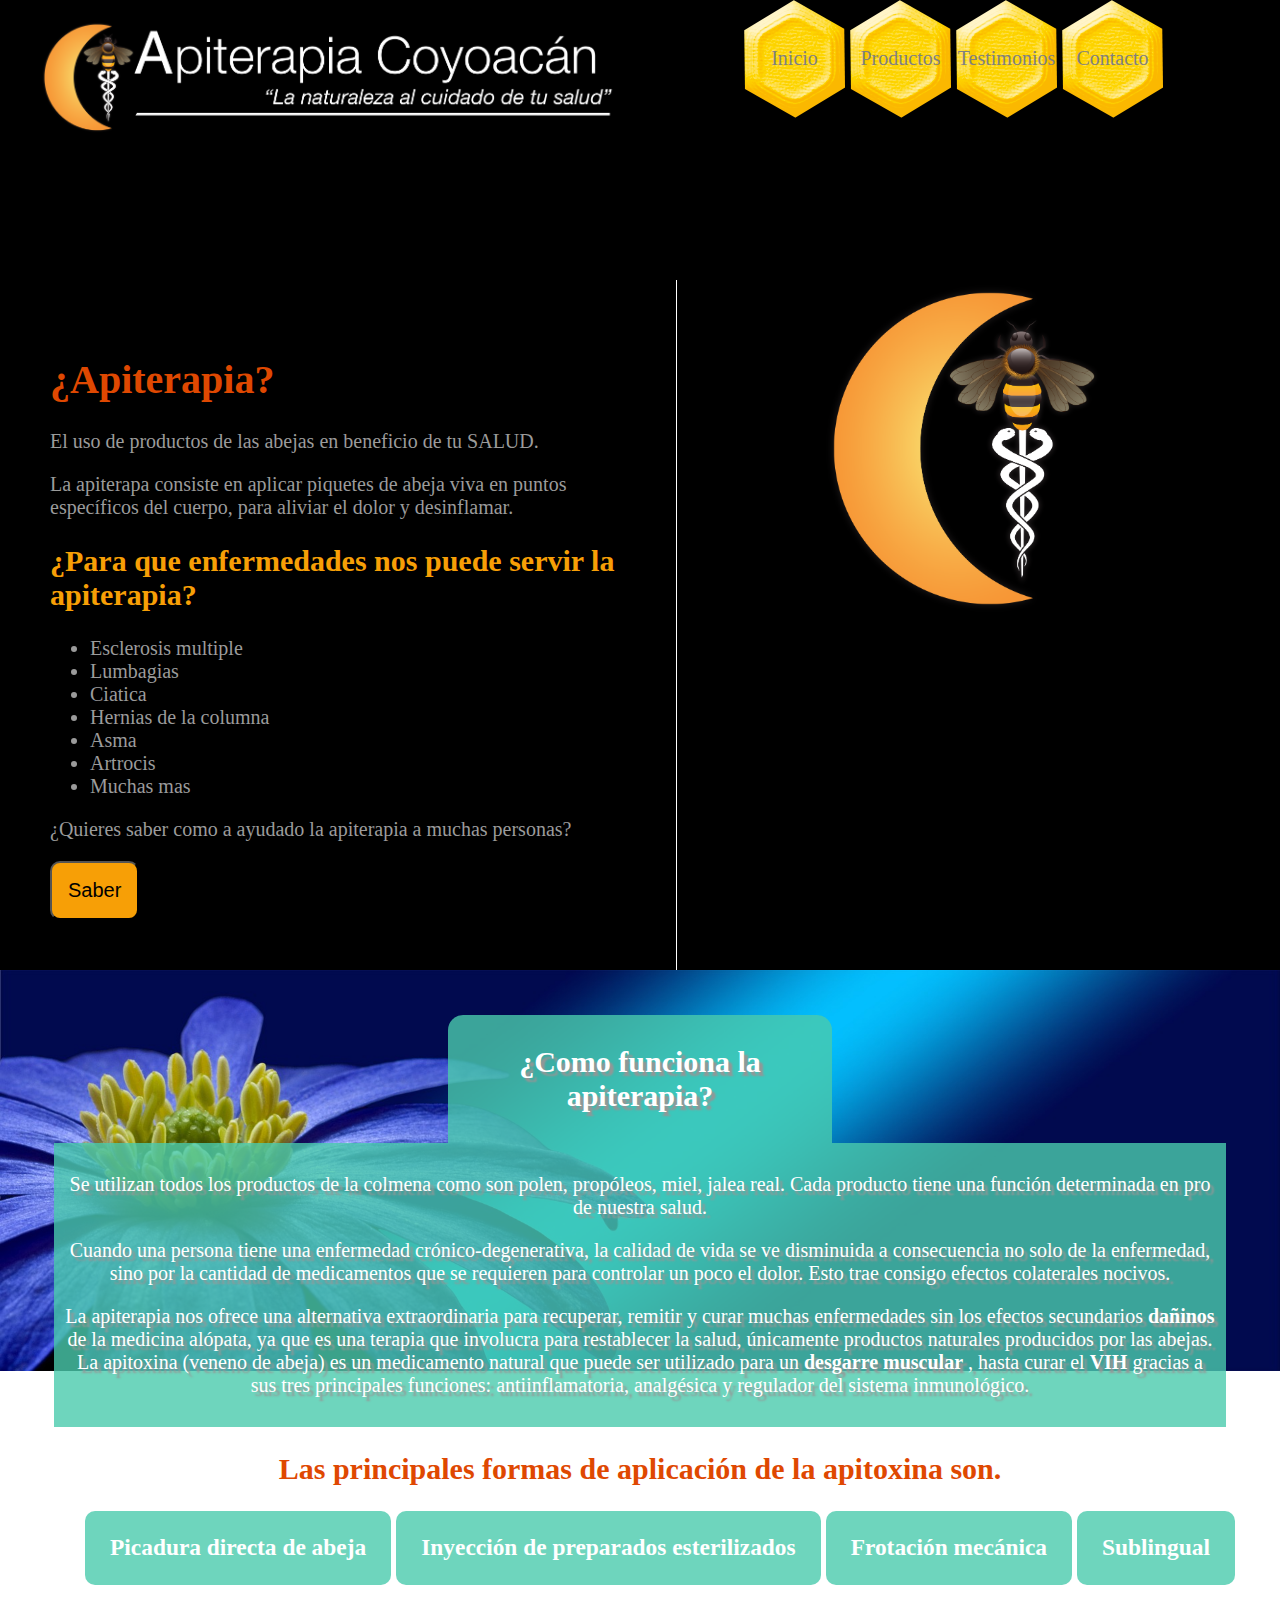
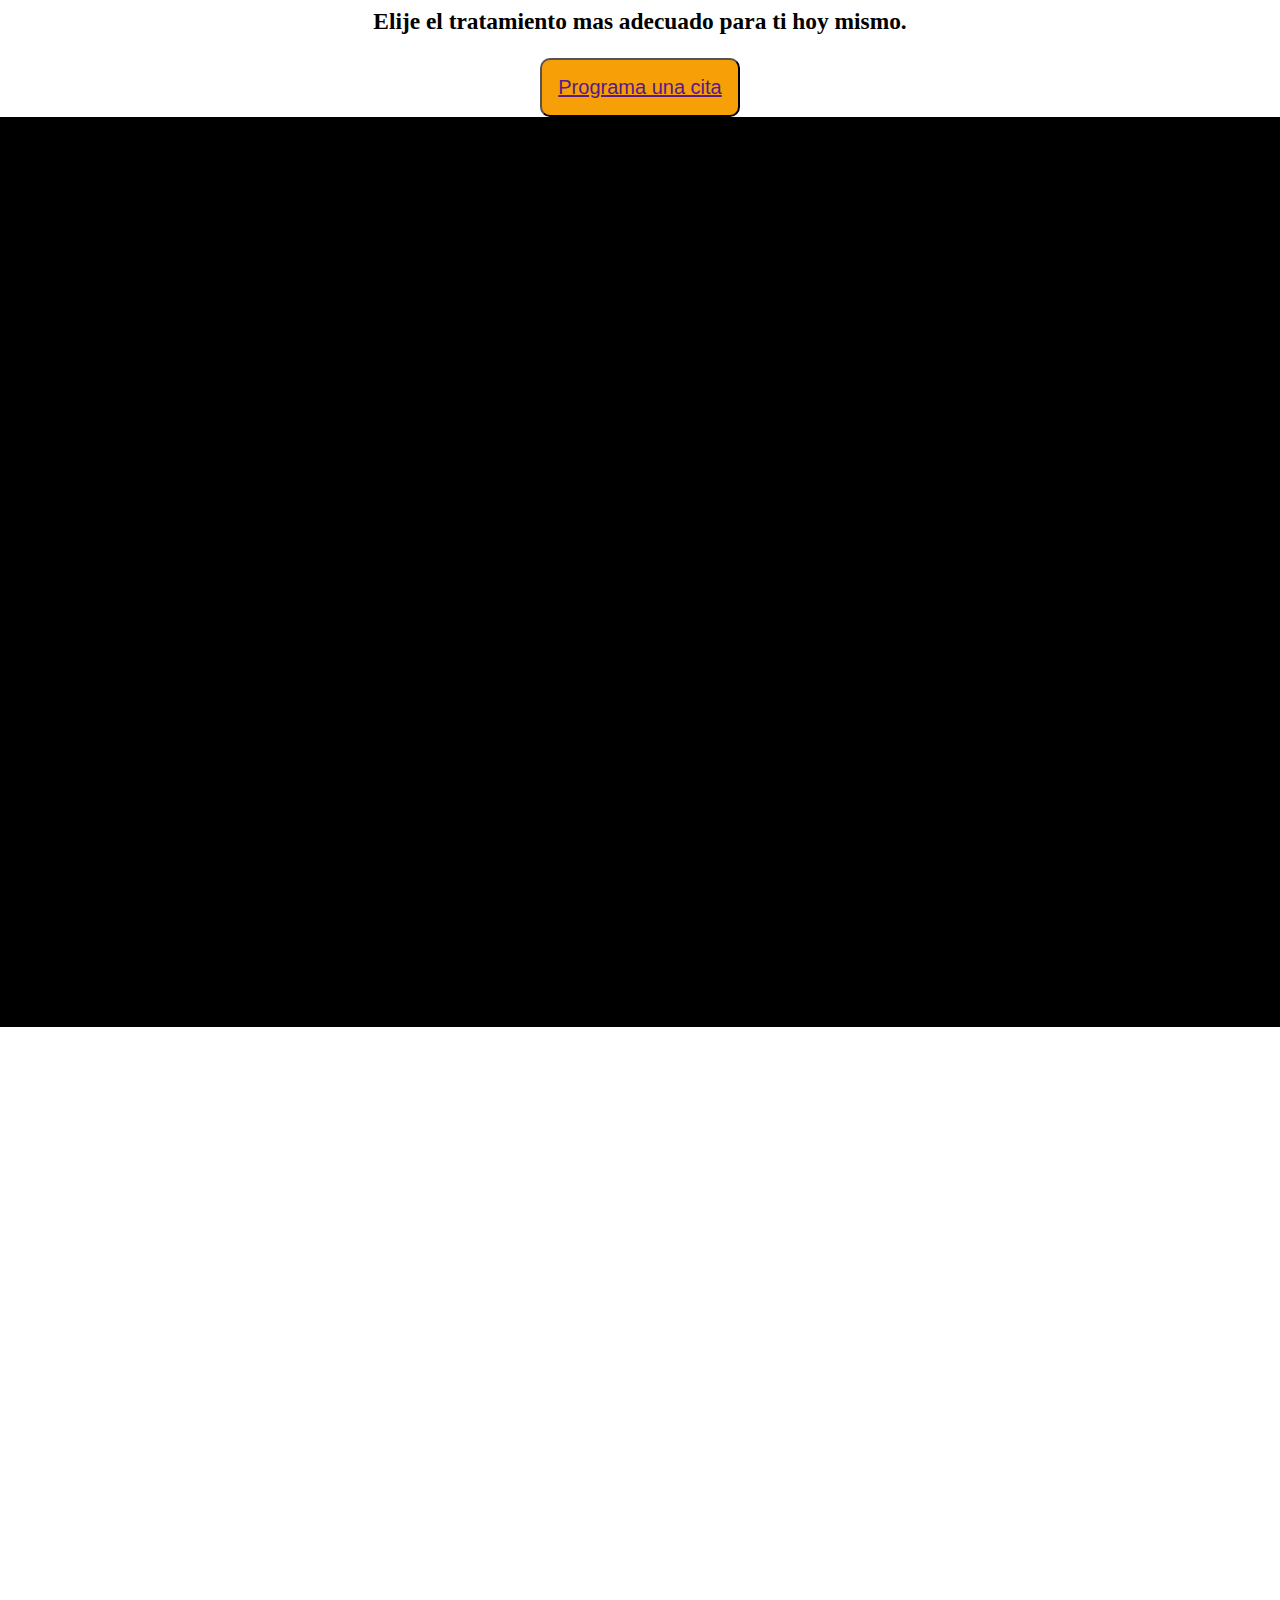
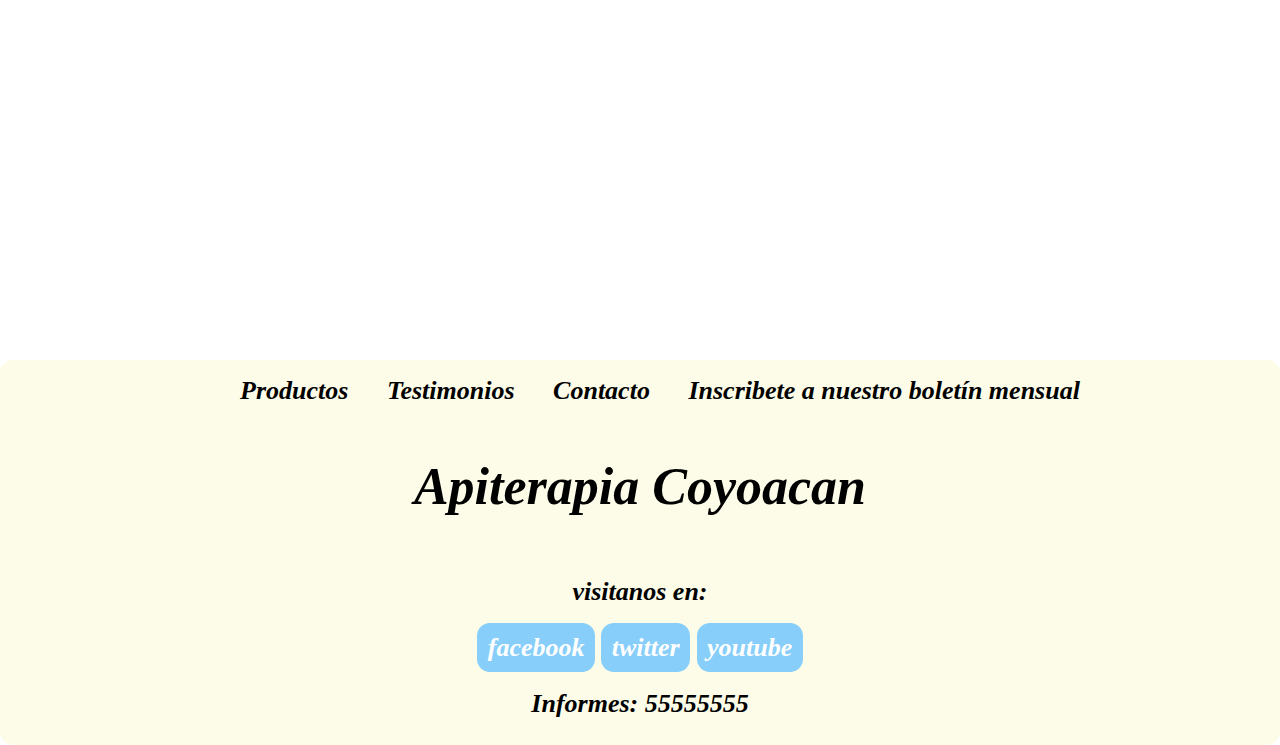
==== index.html @ a70ae8e0 "Versión 3" ====
<!DOCTYPE html>
<html lang="es">
<head>
  <meta charset="UTF-8">
  <title>Apiterapia coyoacan</title>
  <link rel="stylesheet" href="css/normalize.css">
  <link rel="stylesheet" href="css/estilos.css">
  <link rel="stylesheet" href="css/animate.css">
</head>
<body>
  <section class="img1" data-stellar-background-ratio="0.5">
      <header>
        <figure id="logo">
          <img src="img/apiterapiaLogo.png">
          <h1>apiterapia coyoacan</h1>
        </figure>
        <nav id="navegacion">
          <ul>
            <li><a href="index.html">Inicio</a></li>
            <li> <a href="productos.html">Productos</a></li>
            <li><a href="testimonios.html">Testimonios</a></li>
            <li><a href="contacto.html">Contacto</a></li>
          </ul>
        </nav>
      </header>
      <section id="descripcion">
        <h1>¿Apiterapia?</h1>
        <p>El uso de productos de las abejas en beneficio de tu SALUD.</p>
        <aside>
          <p>La apiterapa consiste en aplicar piquetes de abeja viva en puntos
          específicos del cuerpo, para aliviar el dolor y desinflamar.</p>
        </aside>
        <h2>¿Para que enfermedades nos puede servir la apiterapia?</h2>
        <ul>
          <li>Esclerosis multiple</li>
          <li>Lumbagias</li>
          <li>Ciatica</li>
          <li>Hernias de la columna</li>
          <li>Asma</li>
          <li>Artrocis</li>
          <li>Muchas mas</li>
        </ul>
        <p>¿Quieres saber como a ayudado la apiterapia a muchas personas?</p>
        <button class=" animated pulse">Saber</button>
      </section>
      <div id="imgDescrip" data-stellar-ratio="2">
        <img src="img/apiterapia.png" alt="">
      </div>
  </section>
  <section id="contLargo">
    <section class="contFlor">
      <h2>¿Como funciona la apiterapia?</h2>
      <article id="contImg">
        <p>
          Se utilizan todos los productos de la colmena como son
          polen, propóleos, miel, jalea real. Cada producto tiene
          una función determinada en pro de nuestra salud.
        </p>
        <p>
          Cuando una persona tiene una enfermedad crónico-degenerativa,
          la calidad de vida se ve disminuida a consecuencia no solo de
          la enfermedad, sino por la cantidad de medicamentos que se
          requieren para controlar un poco el dolor. Esto trae consigo
          efectos colaterales nocivos.
        </p>
        <p>
          La apiterapia nos ofrece una alternativa extraordinaria para recuperar,
          remitir y curar muchas enfermedades sin los efectos secundarios <strong>dañinos</strong>
          de la medicina alópata, ya que es una terapia que involucra para restablecer la salud,
          únicamente productos naturales producidos por las abejas. La apitoxina
          (veneno de abeja) es un medicamento natural que puede ser utilizado para un <strong>desgarre muscular</strong>
          , hasta curar el <strong>VIH</strong> gracias a sus tres principales funciones: antiinflamatoria,
          analgésica y regulador del sistema inmunológico.
        </p>
      </article>
    </section>
    <article>
      <hgroup id="tratamiento">
        <h2>Las principales formas de aplicación de la apitoxina son.</h2>
        <ul>
          <li><h3>Picadura directa de abeja</h3></li>
          <li><h3>Inyección de preparados esterilizados</h3></li>
          <li><h3>Frotación mecánica</h3></li>
          <li><h3>Sublingual</h3></li>
        </ul>
        <h3>Elije el tratamiento mas adecuado para ti hoy mismo.</h3>
      </hgroup>
      <button><a href="">Programa una cita</a></button>
    </article>

  </section>
  <div class="apitox" >
    <figure class="img2" >
      <div class="florB" data-stellar-background-ratio="0.7"></div>
      <div class="abejas1" data-stellar-ratio="1.5"></div>
      <div class="abejas2" data-stellar-ratio="3"></div>
    </figure>
    <section class="cont3" data-stellar-ratio="1">
      <h2><font color="#8b375d" size="7">¿Como me puede curar</font><br> un piquete de abeja?</h2>
      <p>Ayuda a normalizar el funsionamiento de tu sistema inmunologico.</p>
      <p><font color="#8b375d">¿QUE ES LA APITOXINA?</font> Es un poderoso analgésico, 500 veces
        mas potente que cualquier analgesico que se encuentre en el mercado alopata, es un
        antiinflamatorio natural y un regulador del sistema inmunólogico sin efectos secundarios nocivos.</p>
        <h3>Programa una cita hoy mismo e inicia tu recuperación.</h3>
        <button class=" animated pulse"><a href="productos.html">Programa una cita</a></button>
    </section>
  </div>
  <div id="">
    <figure class="img2" >
      <div class="miel" data-stellar-background-ratio="0.7"></div>
      <div class="abejas1" data-stellar-ratio="1.5"></div>
      <div class="abejas2" data-stellar-ratio="3"></div>
    </figure>
    <div class="cont2" data-stellar-ratio="1">
      <h2><font color="#df4801">¿De que consta el tratamiento de la apiterapia?</font></h2>
      <p>Es bien sabido que existen personas a quienes las abejas
      le producen cierto temor, sin embargo desearían obtener
      los beneficios que a el cuerpo humano trae el veneno de la abeja.</p>
        <button class=" animated pulse"><a href="productos.html">Productos</a></button>
      </div>

  </div>
  <div class="promociones" data-stellar-background-ratio="0.5">
    Area de promociones
  </div>
  <footer id="pie" data-stellar-background-ratio="0.5">
    <section id="fondo">
      <nav id="navP">
        <ul>
          <li><a href="productos.html">Productos</a></li>
          <li><a href="testimonios.html">Testimonios</a></li>
          <li><a href="contacto.html">Contacto</a></li>
          <li><a href="#">Inscribete a nuestro boletín mensual</a></li>
        </ul>
      </nav>
      <h1>Apiterapia Coyoacan</h1>
      <div id="contacto">
        <p>visitanos en:</p>
        <a href="#">facebook</a>

        <a href="#">twitter</a>

        <a href="#">youtube</a>
        <p>Informes: 55555555</p>
      </div>
    </section>
  </footer>
  <script src="https://ajax.googleapis.com/ajax/libs/jquery/1.11.3/jquery.min.js"></script>
  <script src="js/stellar.js"></script>
  <script>
    $.stellar();
  </script>
</body>
</html>
---- css/estilos.css ----
body {
  font-size: 20px;
  margin: 0;
  padding: 0;
}
button {
  background: #f79f06;
  border-radius: 0.5em;
  font-size: 1em;
  padding: 16px;
  -vendor-animation-delay: 2s;
  -webkit-animation-iteration-count: infinite;
}
button:hover {
  background: #df4801;
  color: #fff;
}
button:hover a {
  color: #8b375d;
  text-decoration: none;
}
form {
  background-image: url("/img/abejaEnFlor.jpg");
  background-position: center;
  background-repeat: no-repeat;
  background-sieze: 100vw 100vh;
  background-attachment: fixed;
  text-align: center;
  margin: 0;
  height: 794px;
}
#cont1 {
  background: #000;
  margin: auto;
  height: 190px;
  width: 100%;
}
#contacto {
  display: inline-block;
  width: 100%;
}
#contacto a {
  background: #87cefa;
  border-radius: 0.5em;
  color: #fff;
  padding: 0.4em;
  text-decoration: none;
  display: inline;
}
#contImg {
  background-color: rgba(74,203,172,0.8);
  color: #fff;
  margin: auto;
  padding: 0.5em;
  text-shadow: 4px 4px 2px #969696;
  width: 90%;
}
#contLargo {
  text-align: center;
  margin: auto;
  width: 100%;
}
#fondo {
  background: rgba(250,250,210,0.5);
  border-radius: 0.5em;
  width: 100%;
}
#fondo2 {
  width: 100%;
}
#formulario {
  background: rgba(74,203,172,0.8);
  border-radius: 0.5em;
  box-sizing: border-box;
  padding: 10px 20px;
  margin: auto;
  width: 450px;
}
#formulario input,
#formulario textarea {
  border: none;
  box-sizing: border-box;
  font-size: 17px;
  margin-bottom: 20px;
  padding: 7px;
  width: 100%;
}
#formulario textarea {
  max-height: 200px;
  min-height: 100px;
  max-width: 100%;
}
#descripcion {
  border-right: thin solid #fff;
  color: #9b9b9b;
  padding: 50px;
  display: inline-block;
  vertical-align: top;
  width: 45%;
}
#descripcion h1 {
  color: #df4801;
  font-size: 2em;
}
#descripcion h2 {
  color: #f79f06;
}
#imgDescrip {
  display: inline-block;
  vertical-align: top;
  position: absolute;
  text-align: center;
  width: 45%;
}
#imgDescrip img {
  width: 50%;
}
#logo {
  display: inline-block;
  vertical-align: top;
  width: 45%;
}
#logo img {
  width: 100%;
}
#navP ul {
  display: inline;
}
#navP ul li {
  display: inline-block;
  margin: 16px;
}
#navP ul li a {
  text-decoration: none;
  color: #000;
}
#navegacion {
  float: right;
  display: inline-block;
  vertical-align: top;
  width: 45%;
  position: relative;
}
#navegacion ul {
  display: inline;
}
#navegacion ul li {
  background-image: url("/img/boton.png");
  background-repeat: no-repeat;
  text-align: center;
  display: inline-block;
  height: 118px;
  padding: 47px 0 0 0;
  text-decoration: none;
  width: 101px;
}
#navegacion ul li :hover {
  color: #df4801;
  display: inline-block;
  width: 101px;
  text-shadow: 4px 4px 2px #969696;
}
#navegacion ul li a {
  text-decoration: none;
  color: #808080;
}
#pie {
  background-image: url("/img/mielDesint.jpg");
  background-repeat: no-repeat;
  font-style: oblique;
  font-variant: normal;
  font-weight: 700;
  font-size: 26px;
  margin: auto;
  text-align: center;
  width: 100%;
}
#tratamiento {
  width: 100%;
}
#tratamiento h2 {
  color: #df4801;
}
#tratamiento ul {
  text-decoration: none;
}
#tratamiento ul li {
  background-color: rgba(74,203,172,0.8);
  border-radius: 0.5em;
  color: #fff;
  padding: 0 25px;
  display: inline-block;
  vertical-align: top;
}
.abejas1 {
  background-image: url("/img/abejas1.png");
  background-repeat: no-repeat;
  background-size: 90%;
  padding: 8px 16px;
  position: absolute;
  width: 700px;
  height: 680px;
}
.abejas2 {
  background-image: url("/img/abejas2.png");
  background-repeat: no-repeat;
  background-size: 90%;
  padding: 8px 16px;
  position: absolute;
  width: 700px;
  height: 680px;
}
.apitox {
  background-color: #000;
  color: #fff;
}
.cont2 {
  border-left: thin solid #000;
  display: inline-block;
  margin: 10em 0 0 0;
  padding: 1em 1em;
  position: absolute;
  vertical-align: top;
  width: 45%;
}
.cont2 h2 {
  color: #008000;
}
.cont3 {
  border-left: thin solid #fff;
  color: #fff;
  display: inline-block;
  margin: 18em 0 0 0;
  padding: 1em 1em;
  position: absolute;
  vertical-align: top;
  width: 45%;
}
.contFlor {
  background-image: url("/img/bgFlor.jpg");
  background-repeat: no-repeat;
  background-size: 100%;
  width: 100%;
  padding: 45px 0 0 0;
}
.contFlor h2 {
  background: rgba(74,203,172,0.8);
  border-radius: 0.5em 0.5em 0 0;
  color: #fff;
  text-shadow: 4px 4px 2px #949696;
  margin: auto;
  padding: 30px 0;
  width: 30%;
}
.florM {
  background-image: url("/img/mujer.jpg");
  background-repeat: no-repeat;
  background-size: 90%;
  padding: 8px 16px;
  position: absolute;
  width: 100%;
  height: 100%;
}
.florB {
  background-image: url("/img/florD.jpg");
  background-repeat: no-repeat;
  background-size: 90%;
  padding: 8px 16px;
  position: absolute;
  width: 700px;
  height: 680px;
}
.img1 {
  background-color: #000;
  width: 100%;
}
.img2 {
  display: inline-block;
  position: relative;
  vertical-align: top;
  width: 45%;
  height: 870px;
}
.img2 img {
  width: 100%;
}
.img3 {
  position: relative;
  width: 100%;
}
.info {
  background: #000;
  color: #808080;
  margin: auto;
  width: 60%;
}
.miel {
  background-image: url("/img/miel.png");
  background-repeat: no-repeat;
  background-size: 90%;
  padding: 8px 16px;
  position: absolute;
  width: 100%;
  height: 100%;
}
.promociones {
  color: #fff;
}
.terapia {
  background: #000;
  color: #808080;
  width: 100%;
}
.terapia img {
  padding: 0 0 10px 0;
  width: 100%;
}
.terapia h1 {
  color: #f79f06;
}
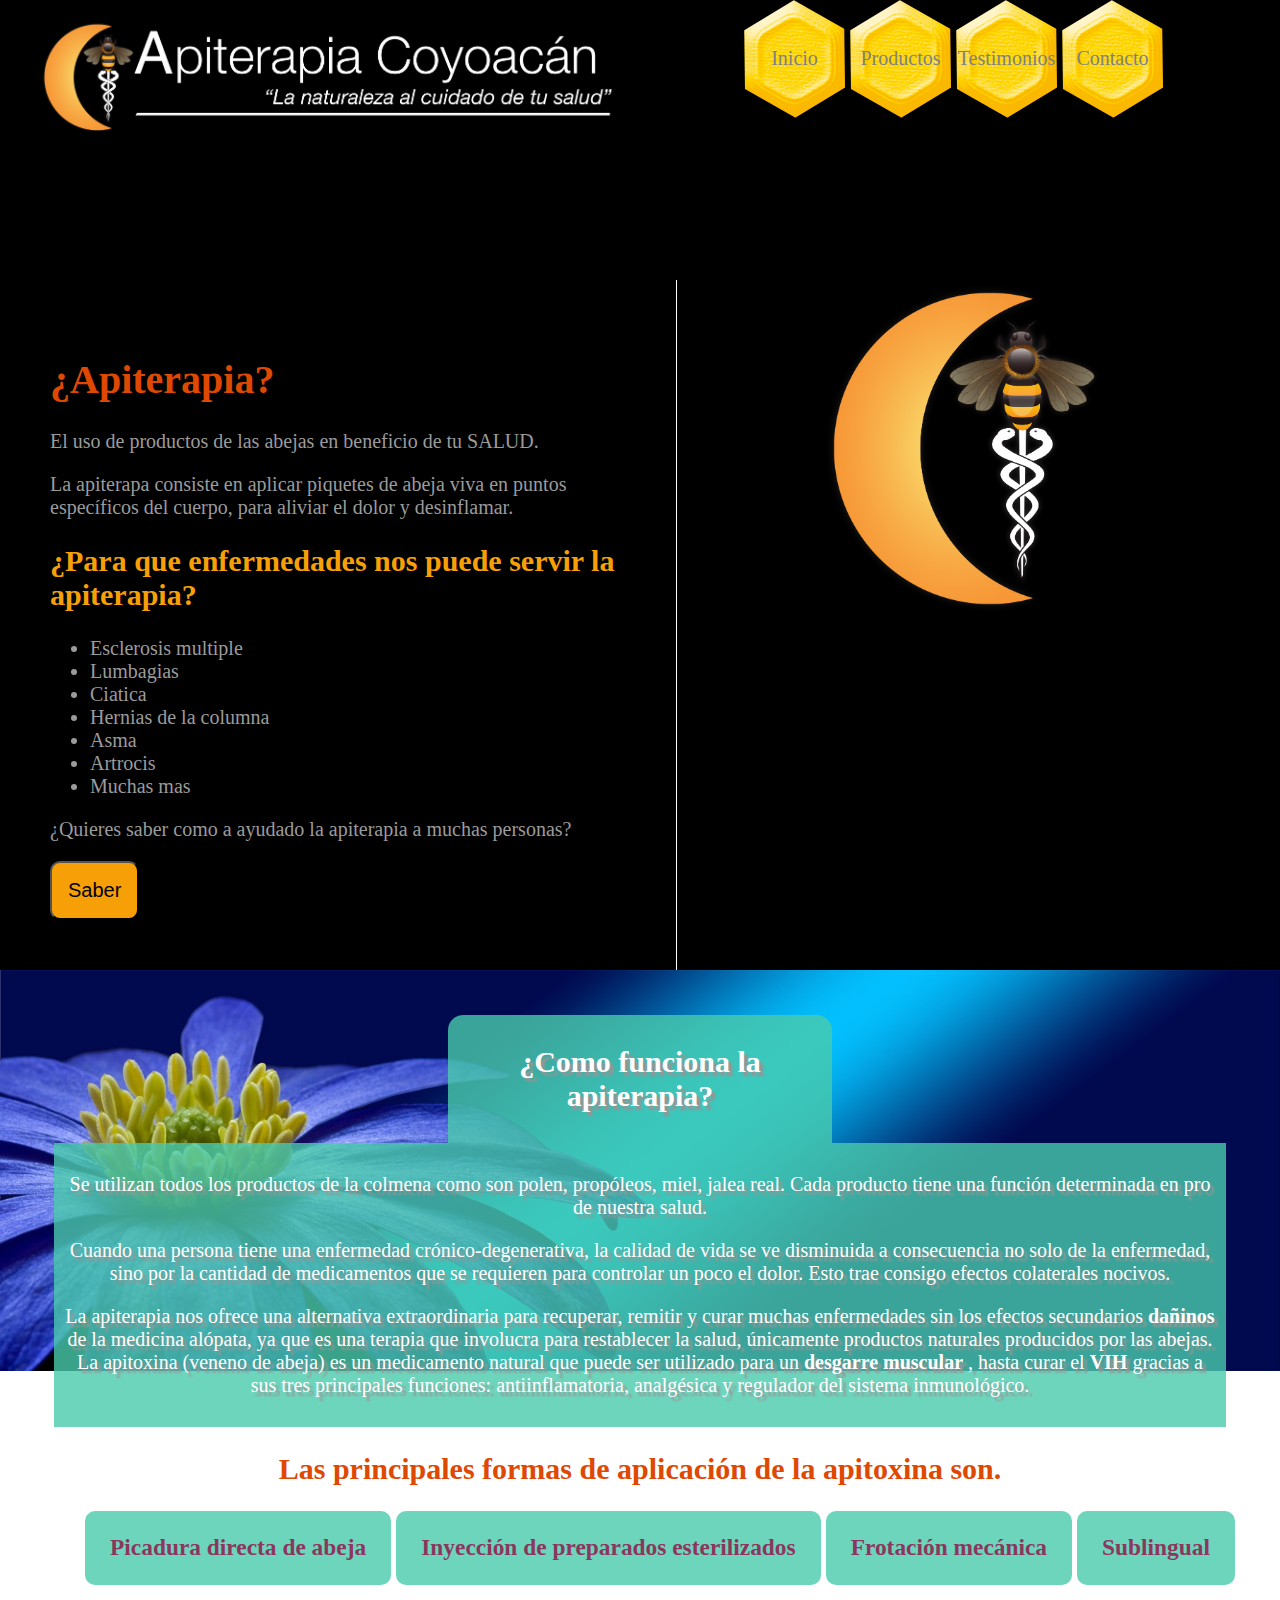
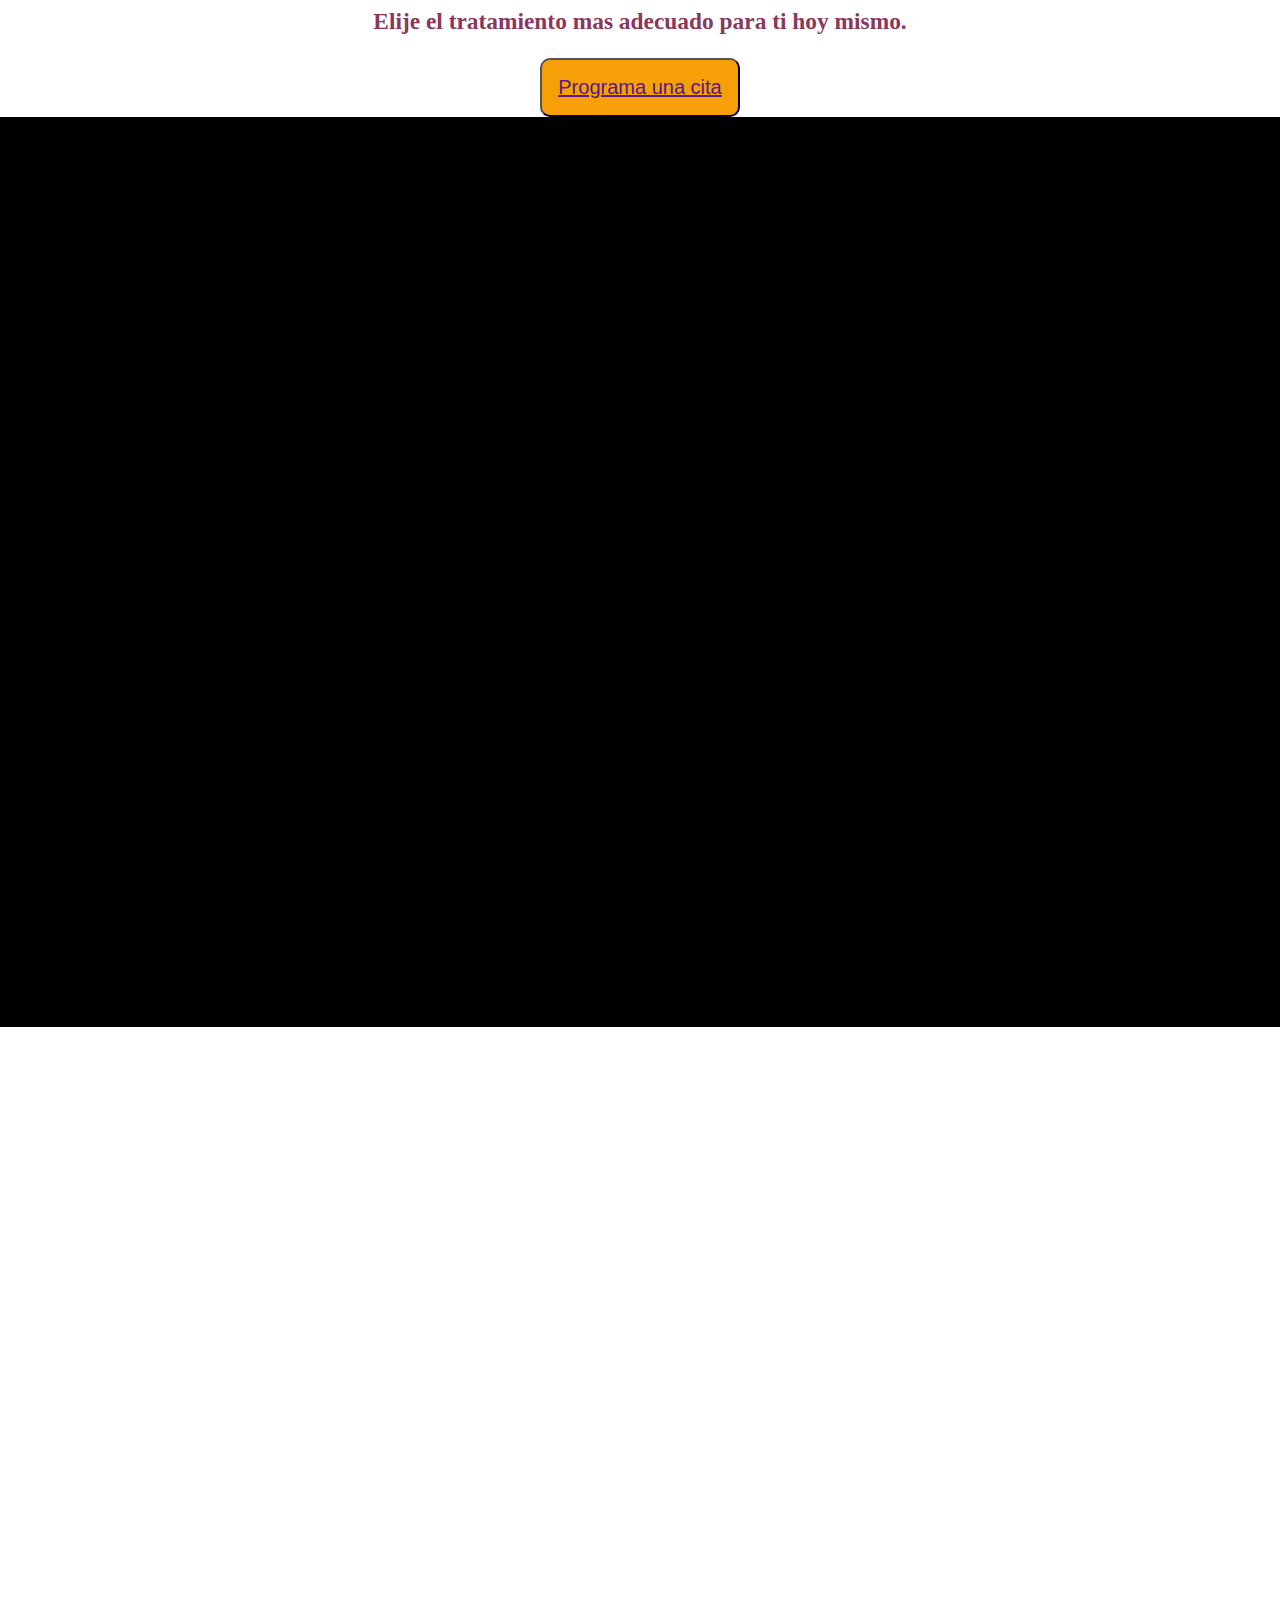
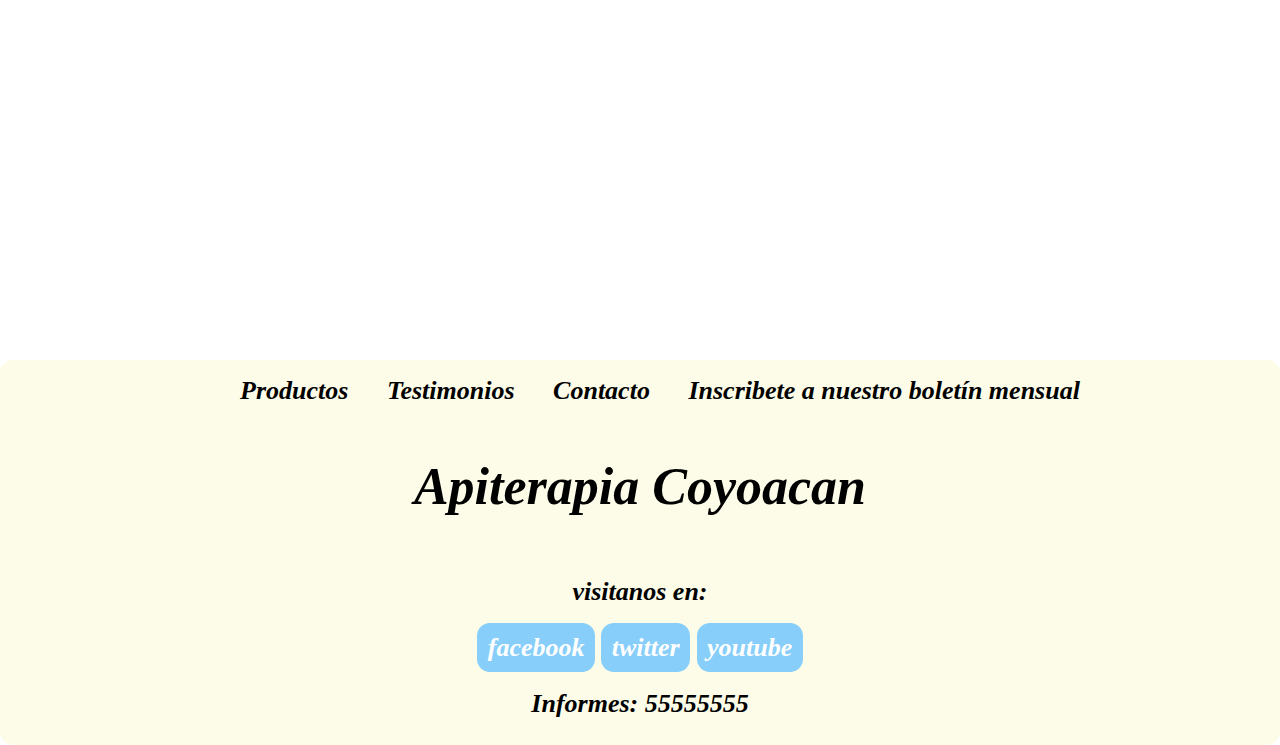
==== commit 02d3f47a: "Versión 5" ====
--- a/index.html
+++ b/index.html
@@ -3,6 +3,7 @@
 <head>
   <meta charset="UTF-8">
   <title>Apiterapia coyoacan</title>
+  <meta name="viewport" content="width=device-width, user-scalable=no, initial-scale=1.0, maximum-scale=1.0, minimum-scale=1.0">
   <link rel="stylesheet" href="css/normalize.css">
   <link rel="stylesheet" href="css/estilos.css">
   <link rel="stylesheet" href="css/animate.css">
@@ -147,6 +148,7 @@
   </footer>
   <script src="https://ajax.googleapis.com/ajax/libs/jquery/1.11.3/jquery.min.js"></script>
   <script src="js/stellar.js"></script>
+  <script src="js/popup.js"></script>
   <script>
     $.stellar();
   </script>
--- a/css/estilos.css
+++ b/css/estilos.css
@@ -2,6 +2,7 @@
   font-size: 20px;
   margin: 0;
   padding: 0;
+  width: 100%;
 }
 button {
   background: #f79f06;
@@ -28,6 +29,12 @@
   text-align: center;
   margin: 0;
   height: 794px;
+}
+h2 {
+  color: #155fa3;
+}
+h3 {
+  color: #8b375d;
 }
 #cont1 {
   background: #000;
@@ -115,6 +122,15 @@
 #imgDescrip img {
   width: 50%;
 }
+#infoPre {
+  background-color: #fff;
+  border-radius: 0.5em;
+  color: #000;
+  display: none;
+  padding: 1em;
+  text-align: left;
+  width: 50%;
+}
 #logo {
   display: inline-block;
   vertical-align: top;
@@ -318,3 +334,72 @@
 .terapia h1 {
   color: #f79f06;
 }
+@media screen and (max-width: 959px) {
+  #logo {
+    width: 90%;
+  }
+  #navegacion {
+    width: 100%;
+  }
+}
+@media screen and (max-width: 640px) {
+  #contLargo {
+    margin: 10px auto;
+  }
+  #descripcion {
+    padding: 0 10px;
+    width: 100%;
+  }
+  #descripcion button {
+    margin: 10px 0 10px 250px;
+  }
+  #imgDescrip {
+    display: none;
+  }
+  #imgDescrip img {
+    display: none;
+  }
+  #logo {
+    width: 90%;
+  }
+  #navegacion {
+    width: 100%;
+  }
+  #tratamiento {
+    width: 100%;
+  }
+  #tratamiento ul {
+    margin: 0;
+    padding: 0;
+  }
+  #tratamiento ul li {
+    margin: 6px 0;
+    padding: 0;
+    width: 70%;
+  }
+  .cont3 {
+    display: block;
+    margin: 0;
+    padding: 0;
+    position: initial;
+    width: 100%;
+  }
+  .contFlor {
+    display: none;
+  }
+  .florB {
+    display: none;
+  }
+  .img2 {
+    width: 90%;
+  }
+  .img2 img {
+    width: 100%;
+  }
+  .abejas1 {
+    width: 100%;
+  }
+  .abejas2 {
+    width: 100%;
+  }
+}
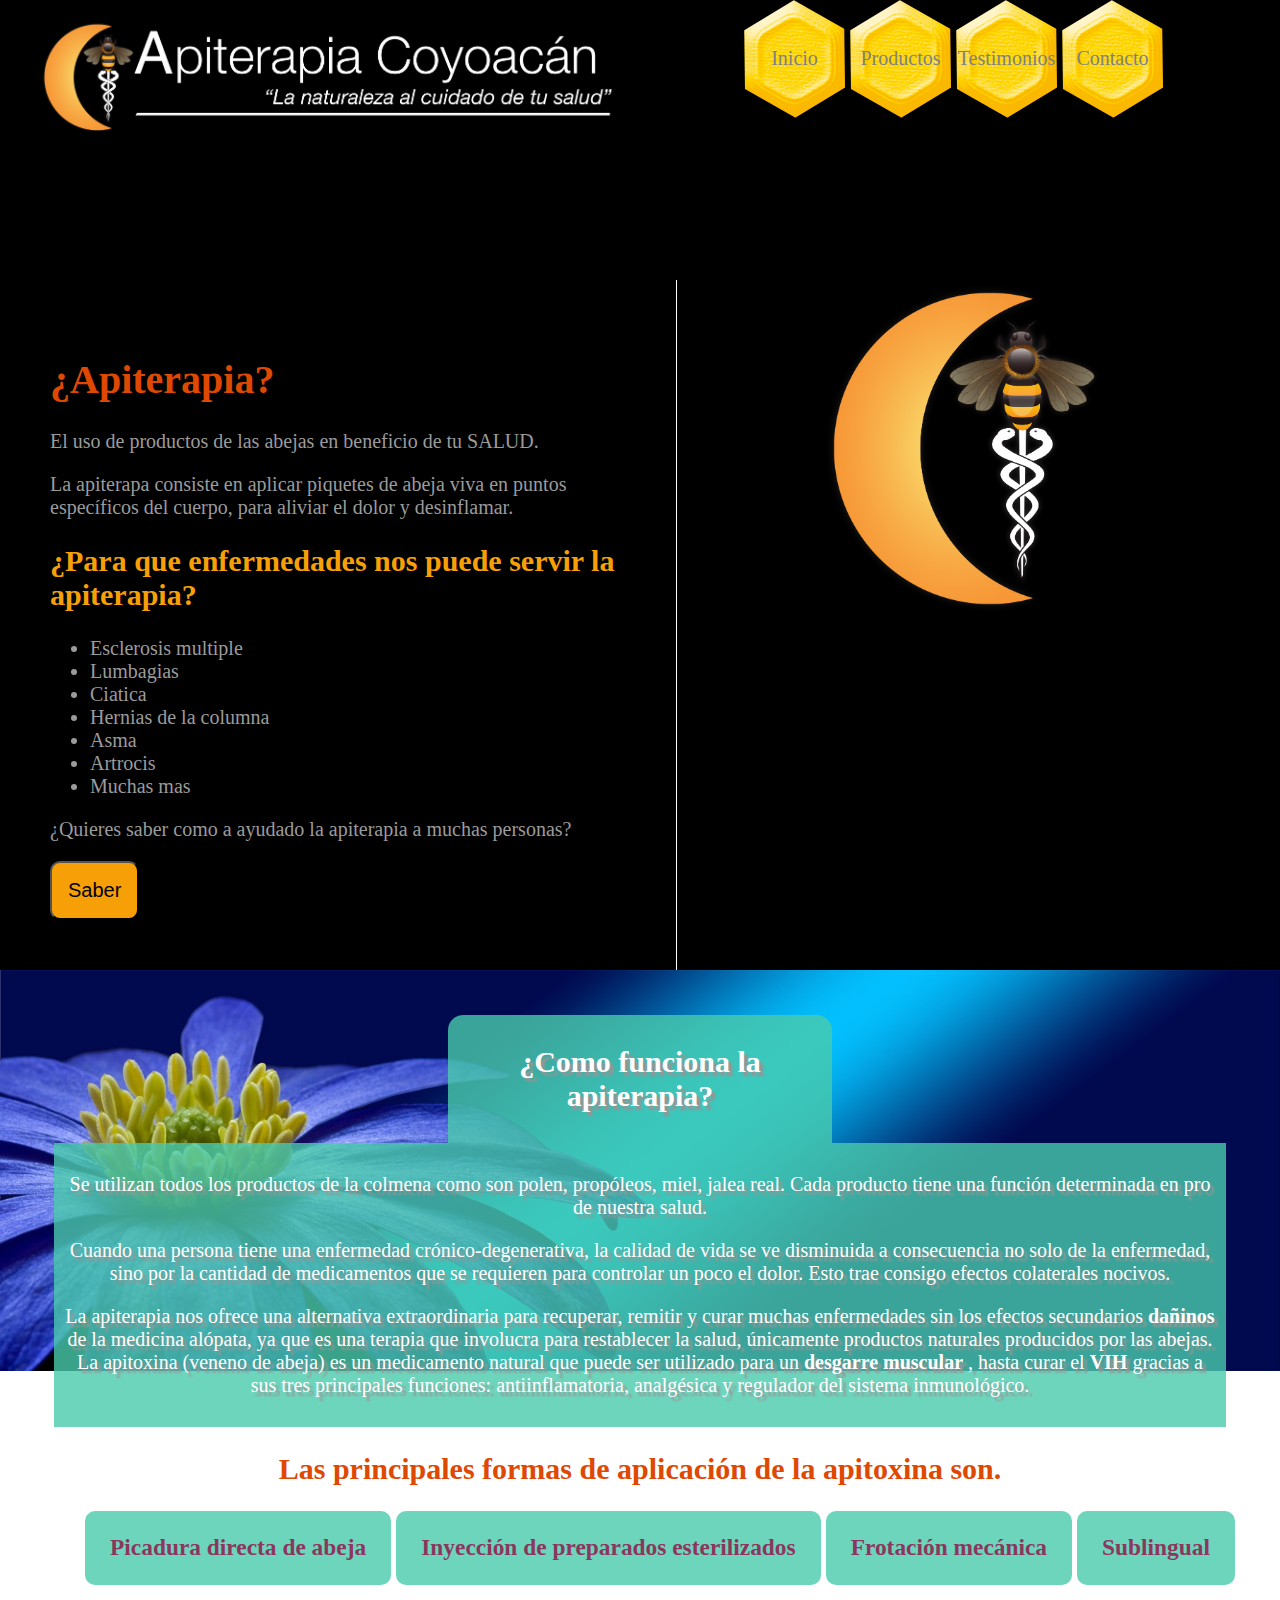
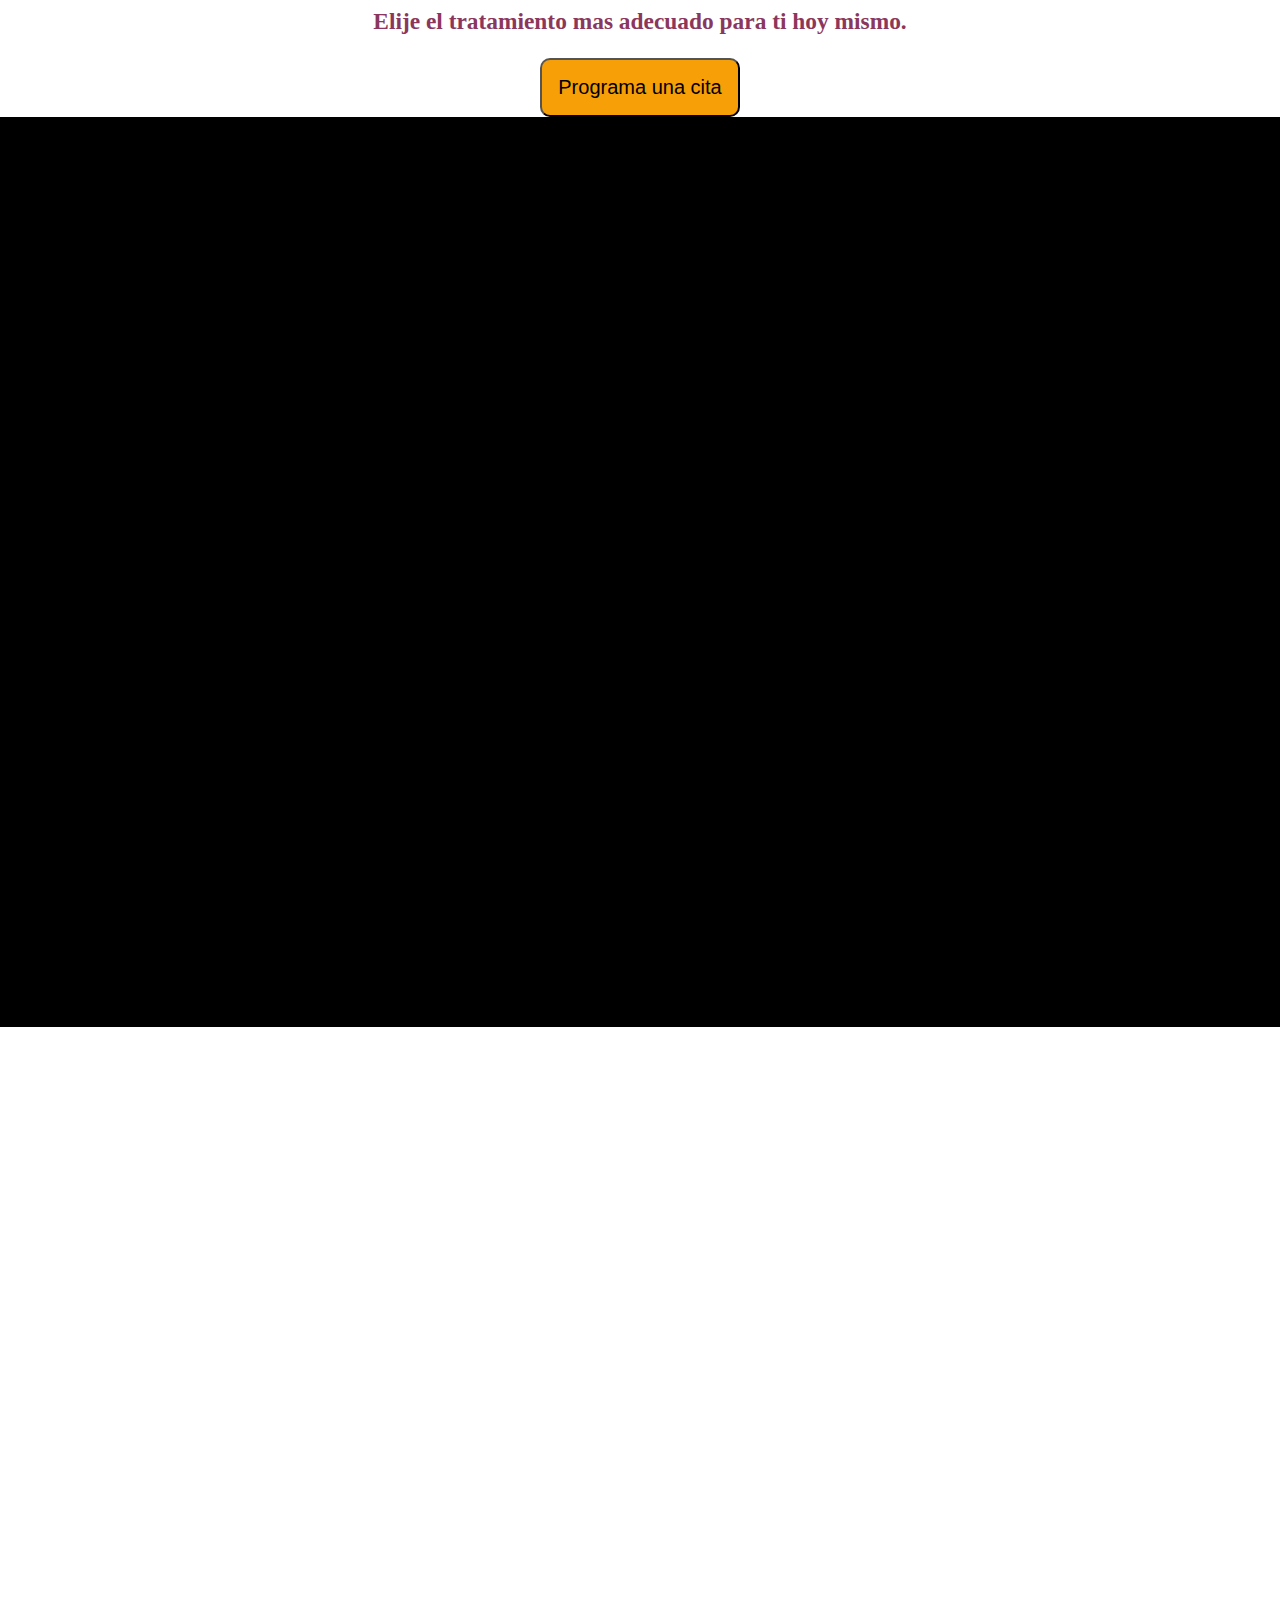
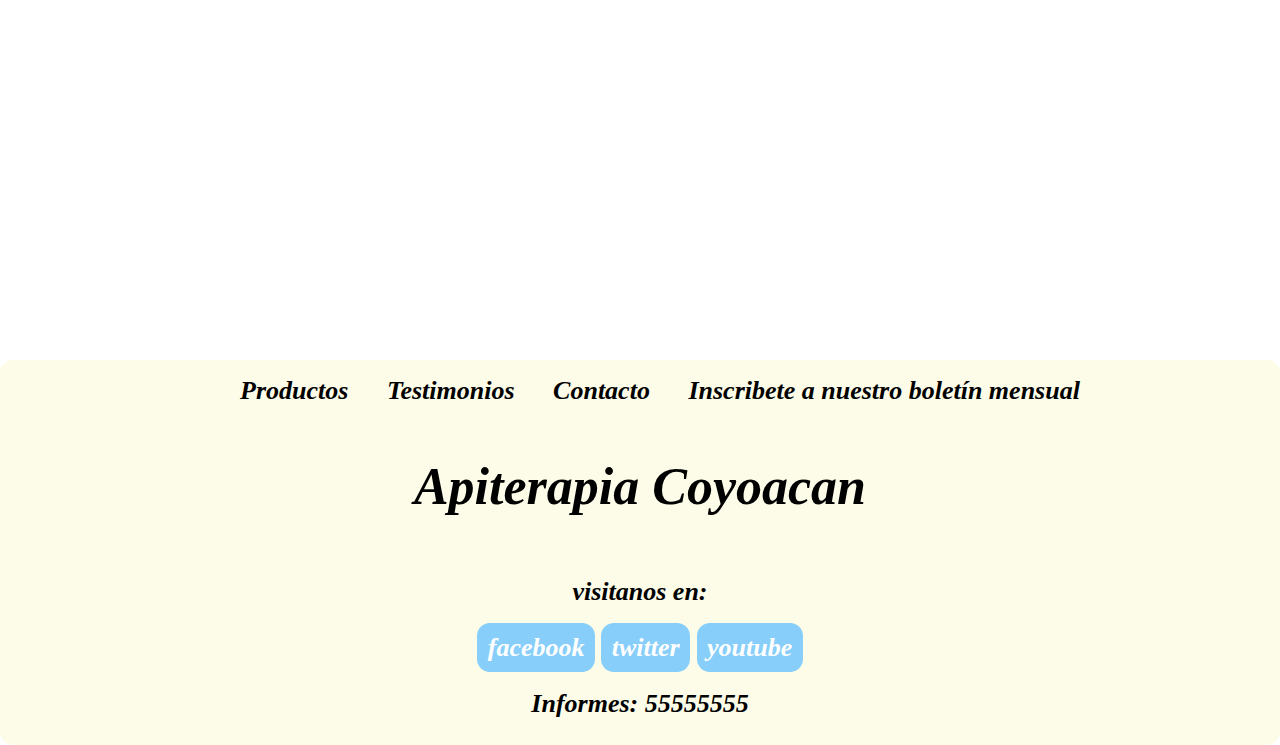
==== commit 8cf26a32: "Versión 6" ====
--- a/index.html
+++ b/index.html
@@ -1,4 +1,7 @@
 <!DOCTYPE html>
+<!--
+Copyright (c) 2015 by Placeholder Corporation. All Rights Reserved.
+ -->
 <html lang="es">
 <head>
   <meta charset="UTF-8">
@@ -7,6 +10,7 @@
   <link rel="stylesheet" href="css/normalize.css">
   <link rel="stylesheet" href="css/estilos.css">
   <link rel="stylesheet" href="css/animate.css">
+  <link href="img/favicon.ico" type="image/x-icon" rel="shortcut icon">
 </head>
 <body>
   <section class="img1" data-stellar-background-ratio="0.5">
@@ -48,10 +52,10 @@
         <img src="img/apiterapia.png" alt="">
       </div>
   </section>
-  <section id="contLargo">
+  <section id="contLargo" data-stellar-background-ratio="0.5">
     <section class="contFlor">
       <h2>¿Como funciona la apiterapia?</h2>
-      <article id="contImg">
+      <article id="contImg" >
         <p>
           Se utilizan todos los productos de la colmena como son
           polen, propóleos, miel, jalea real. Cada producto tiene
--- a/css/estilos.css
+++ b/css/estilos.css
@@ -12,12 +12,15 @@
   -vendor-animation-delay: 2s;
   -webkit-animation-iteration-count: infinite;
 }
+button a {
+  color: #000;
+  text-decoration: none;
+}
 button:hover {
   background: #df4801;
-  color: #fff;
 }
 button:hover a {
-  color: #8b375d;
+  color: #fff;
   text-decoration: none;
 }
 form {
@@ -36,6 +39,13 @@
 h3 {
   color: #8b375d;
 }
+#bgMujer {
+  background-image: url("/img/dolor.jpg");
+  background-repeat: no-repeat;
+  background-sieze: 100%;
+  background-position: center;
+  width: 100%;
+}
 #cont1 {
   background: #000;
   margin: auto;
@@ -53,6 +63,17 @@
   padding: 0.4em;
   text-decoration: none;
   display: inline;
+}
+#contAT {
+  background-color: #000;
+  color: #fff;
+  padding: 2px;
+  text-align: center;
+  width: 99%;
+}
+#contAT h3 {
+  color: #155fa3;
+  font-size: 2em;
 }
 #contImg {
   background-color: rgba(74,203,172,0.8);
@@ -74,6 +95,17 @@
 }
 #fondo2 {
   width: 100%;
+}
+#fondo3 {
+  margin: auto;
+  text-align: center;
+  width: 80%;
+}
+#fondo4 {
+  margin: auto;
+  padding: 10px 0;
+  text-align: right;
+  width: 80%;
 }
 #formulario {
   background: rgba(74,203,172,0.8);
@@ -246,11 +278,20 @@
   border-left: thin solid #fff;
   color: #fff;
   display: inline-block;
-  margin: 18em 0 0 0;
+  margin: 8em 0 0 0;
   padding: 1em 1em;
   position: absolute;
   vertical-align: top;
   width: 45%;
+}
+.contDer {
+  display: inline-block;
+  vertical-align: top;
+  text-align: left;
+  width: 45%;
+}
+.contDer img {
+  width: 70%;
 }
 .contFlor {
   background-image: url("/img/bgFlor.jpg");
@@ -268,6 +309,16 @@
   padding: 30px 0;
   width: 30%;
 }
+.contIzq {
+  display: inline-block;
+  border-radius: 0.5em;
+  vertical-align: top;
+  text-align: left;
+  width: 45%;
+}
+.contIzq img {
+  width: 100%;
+}
 .florM {
   background-image: url("/img/mujer.jpg");
   background-repeat: no-repeat;
@@ -286,6 +337,18 @@
   width: 700px;
   height: 680px;
 }
+.fondoB {
+  background: rgba(228,245,252,0.49);
+  border-radius: 0.5em;
+  margin: auto;
+  padding: 0 15px;
+  text-align: left;
+  width: 56%;
+}
+.fondo2 {
+  background: #000;
+  width: 100%;
+}
 .img1 {
   background-color: #000;
   width: 100%;
@@ -298,17 +361,17 @@
   height: 870px;
 }
 .img2 img {
-  width: 100%;
+  width: 90%;
 }
 .img3 {
   position: relative;
   width: 100%;
 }
 .info {
-  background: #000;
-  color: #808080;
-  margin: auto;
-  width: 60%;
+  background: #fff;
+  color: #000;
+  margin: auto;
+  width: 100%;
 }
 .miel {
   background-image: url("/img/miel.png");
@@ -333,6 +396,24 @@
 }
 .terapia h1 {
   color: #f79f06;
+}
+.terapia ul {
+  display: inline;
+  text-decoration: none;
+}
+.terapia ul li {
+  text-decoration: none;
+}
+.terapia2 {
+  background: #000;
+  border-radius: 0.5em;
+  color: #fff;
+  width: 80%;
+  margin: auto;
+  padding: 2em;
+}
+.terapia2 h2 {
+  text-align: center;
 }
 @media screen and (max-width: 959px) {
   #logo {
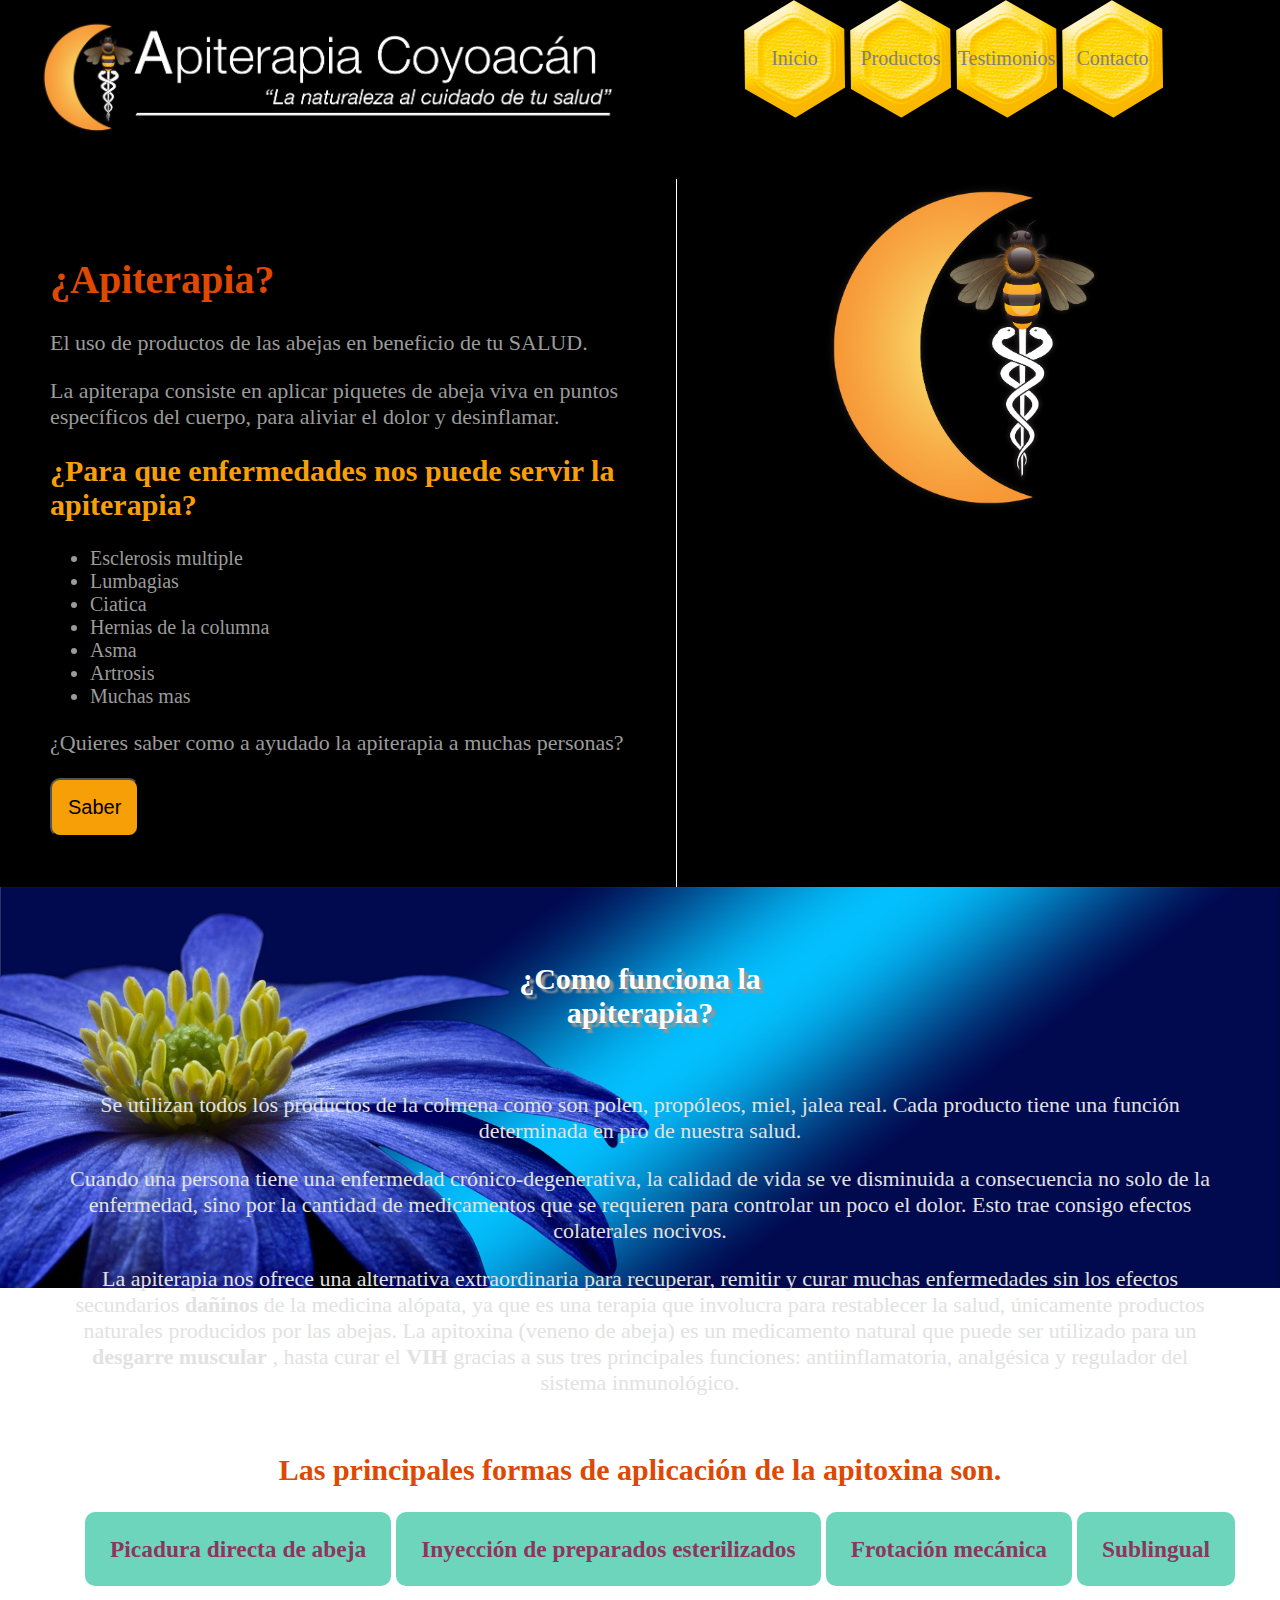
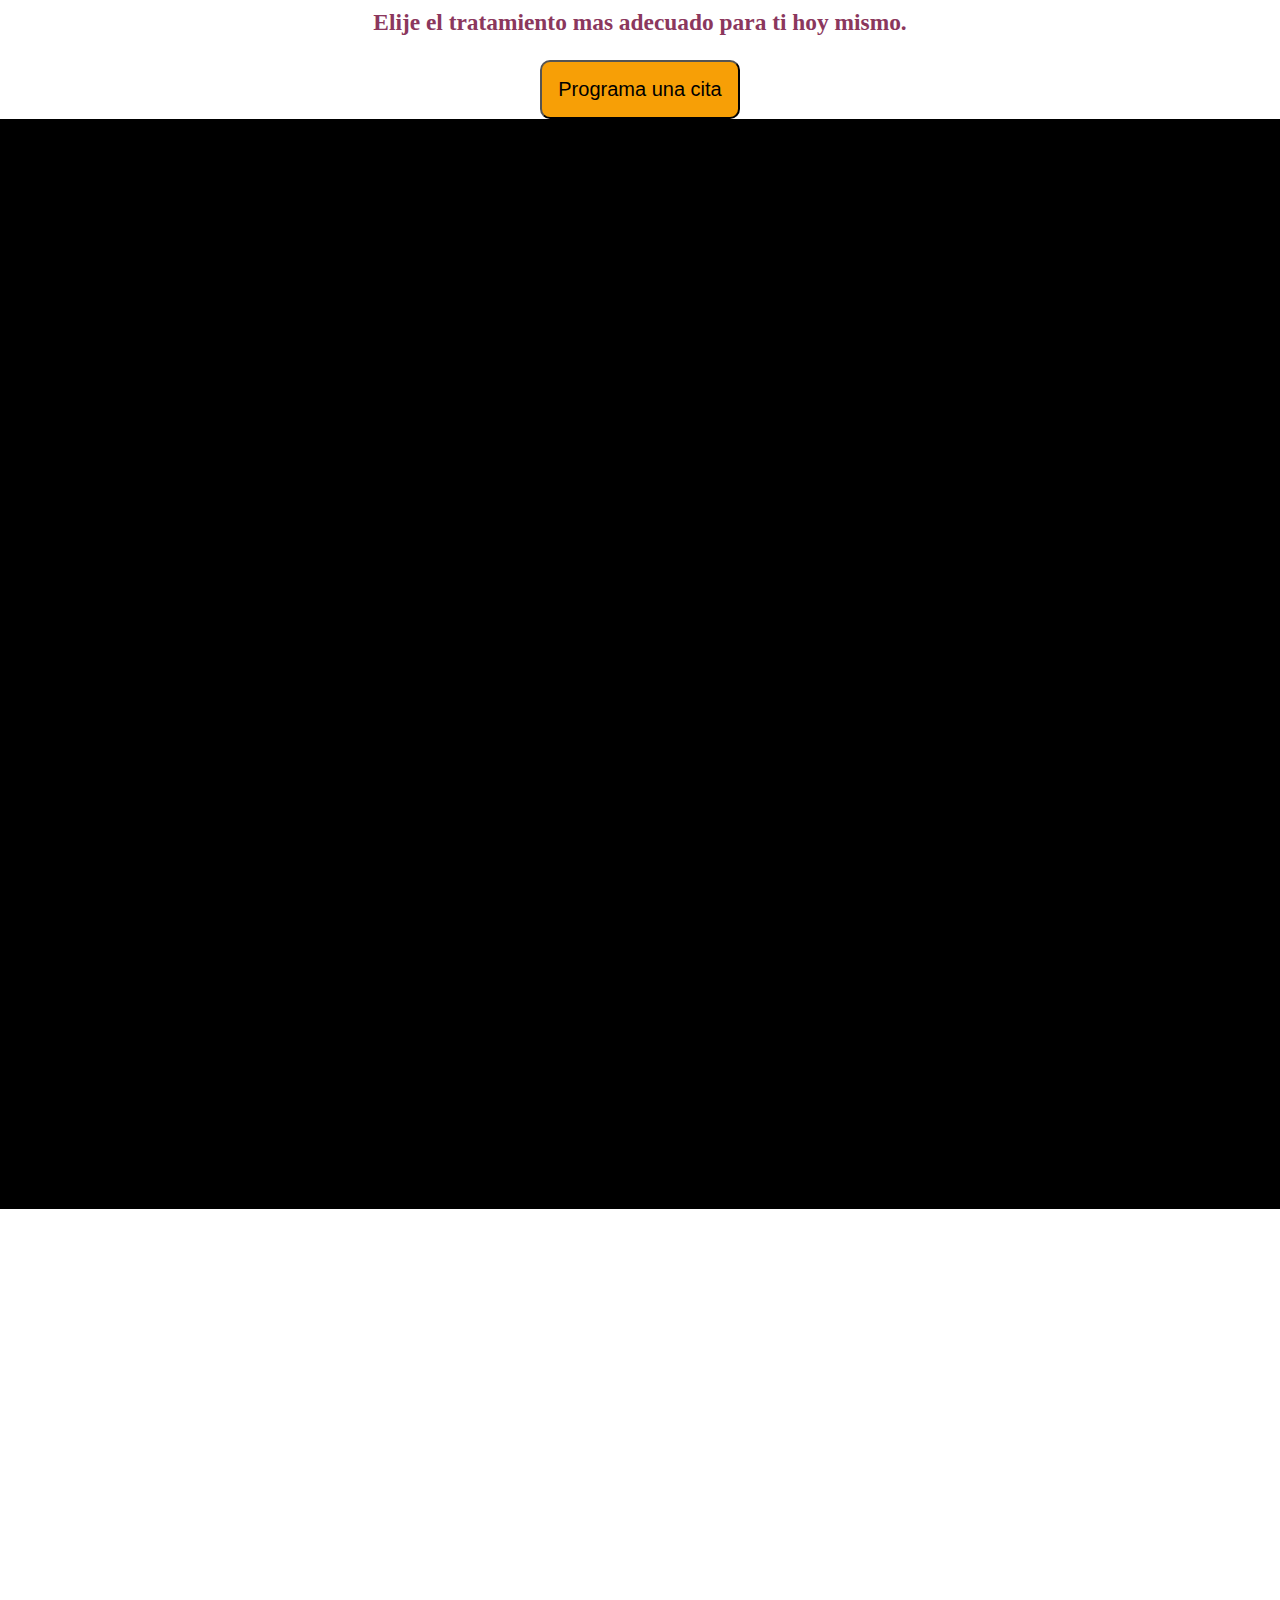
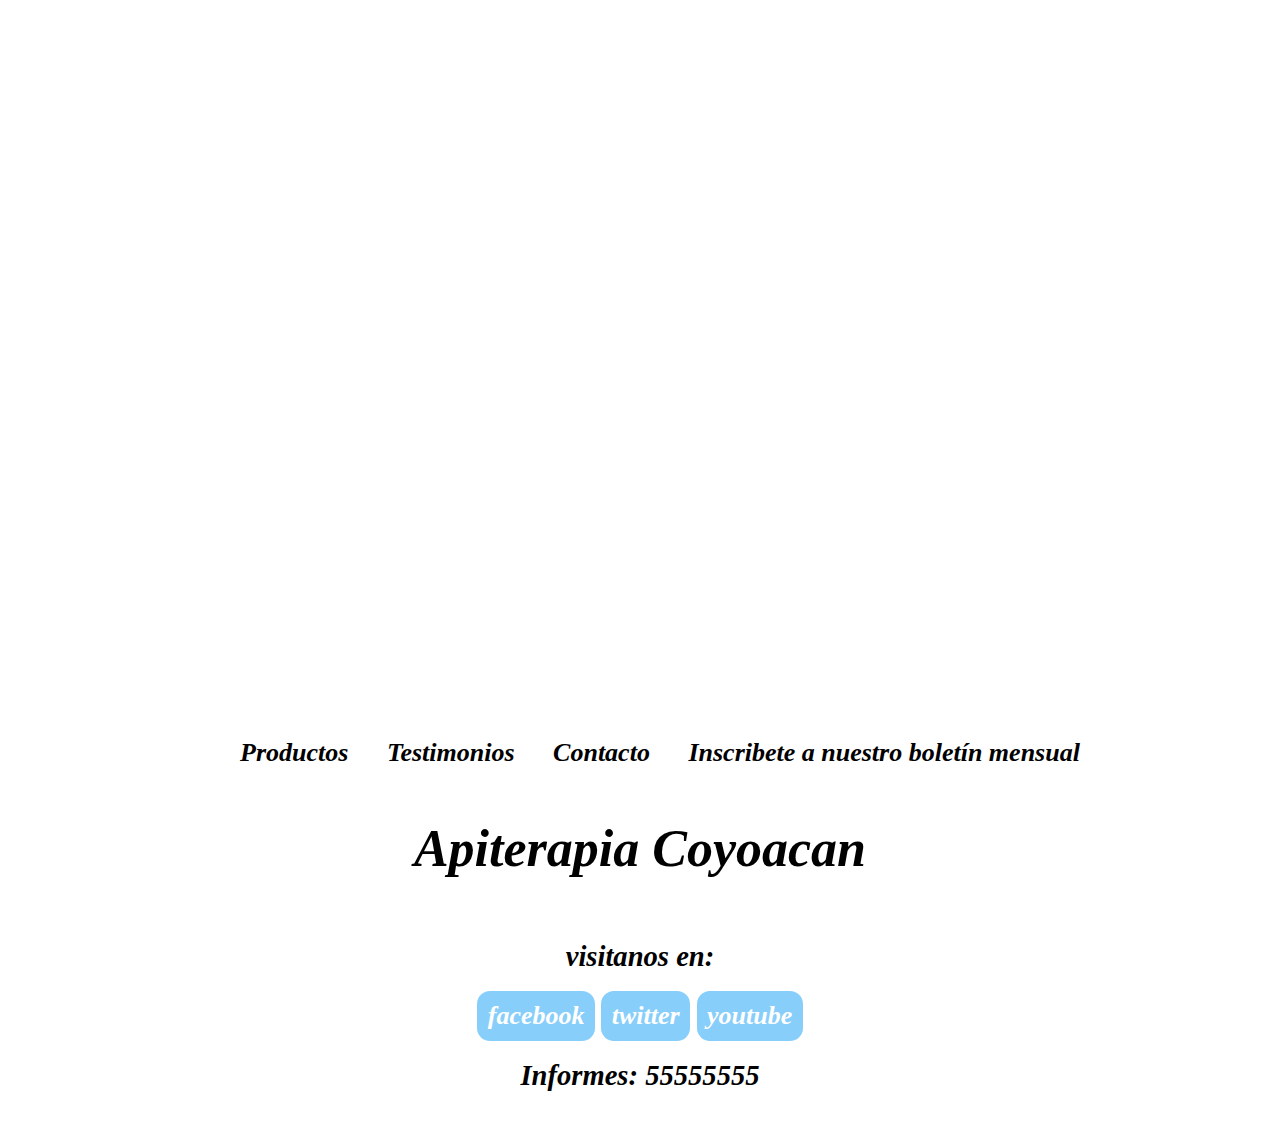
==== commit 041be22e: "Versión 6" ====
--- a/index.html
+++ b/index.html
@@ -14,20 +14,20 @@
 </head>
 <body>
   <section class="img1" data-stellar-background-ratio="0.5">
-      <header>
-        <figure id="logo">
-          <img src="img/apiterapiaLogo.png">
-          <h1>apiterapia coyoacan</h1>
-        </figure>
-        <nav id="navegacion">
-          <ul>
-            <li><a href="index.html">Inicio</a></li>
-            <li> <a href="productos.html">Productos</a></li>
-            <li><a href="testimonios.html">Testimonios</a></li>
-            <li><a href="contacto.html">Contacto</a></li>
-          </ul>
-        </nav>
-      </header>
+    <header>
+      <figure id="logo" class="animated bounceInLeft">
+        <img src="img/apiterapiaLogo.png">
+
+      </figure>
+      <nav id="navegacion">
+        <ul>
+          <li class="animated bounceInLeft"><a href="index.html">Inicio</a></li>
+          <li class="animated bounceInDown"> <a href="productos.html">Productos</a></li>
+          <li class="animated bounceInUp"><a href="testimonios.html">Testimonios</a></li>
+          <li class="animated bounceInRight"><a href="contacto.html">Contacto</a></li>
+        </ul>
+      </nav>
+    </header>
       <section id="descripcion">
         <h1>¿Apiterapia?</h1>
         <p>El uso de productos de las abejas en beneficio de tu SALUD.</p>
@@ -42,7 +42,7 @@
           <li>Ciatica</li>
           <li>Hernias de la columna</li>
           <li>Asma</li>
-          <li>Artrocis</li>
+          <li>Artrosis</li>
           <li>Muchas mas</li>
         </ul>
         <p>¿Quieres saber como a ayudado la apiterapia a muchas personas?</p>
@@ -101,11 +101,11 @@
       <div class="abejas2" data-stellar-ratio="3"></div>
     </figure>
     <section class="cont3" data-stellar-ratio="1">
-      <h2><font color="#8b375d" size="7">¿Como me puede curar</font><br> un piquete de abeja?</h2>
-      <p>Ayuda a normalizar el funsionamiento de tu sistema inmunologico.</p>
-      <p><font color="#8b375d">¿QUE ES LA APITOXINA?</font> Es un poderoso analgésico, 500 veces
+      <h2><font color="#8b375d" size="7">¿Como me puede curar un piquete de abeja?</font></h2>
+      <p>Ayuda a normalizar el funcionamiento de tu sistema inmunológico.</p>
+      <p><font color="#f79f06">¿QUE ES LA APITOXINA?</font> Es un poderoso analgésico, 500 veces
         mas potente que cualquier analgesico que se encuentre en el mercado alopata, es un
-        antiinflamatorio natural y un regulador del sistema inmunólogico sin efectos secundarios nocivos.</p>
+        antiinflamatorio natural y un regulador del sistema inmunológico sin efectos secundarios nocivos.</p>
         <h3>Programa una cita hoy mismo e inicia tu recuperación.</h3>
         <button class=" animated pulse"><a href="productos.html">Programa una cita</a></button>
     </section>
@@ -117,10 +117,12 @@
       <div class="abejas2" data-stellar-ratio="3"></div>
     </figure>
     <div class="cont2" data-stellar-ratio="1">
-      <h2><font color="#df4801">¿De que consta el tratamiento de la apiterapia?</font></h2>
+      <h2><font color="#df4801">¿Miedo a las abejas?</font></h2>
+
       <p>Es bien sabido que existen personas a quienes las abejas
       le producen cierto temor, sin embargo desearían obtener
       los beneficios que a el cuerpo humano trae el veneno de la abeja.</p>
+
         <button class=" animated pulse"><a href="productos.html">Productos</a></button>
       </div>
 
@@ -141,7 +143,7 @@
       <h1>Apiterapia Coyoacan</h1>
       <div id="contacto">
         <p>visitanos en:</p>
-        <a href="#">facebook</a>
+        <a href="https://www.facebook.com/apiterapiacoyoacandf">facebook</a>
 
         <a href="#">twitter</a>
 
--- a/css/estilos.css
+++ b/css/estilos.css
@@ -4,6 +4,9 @@
   padding: 0;
   width: 100%;
 }
+body p {
+  font-size: 1.1em;
+}
 button {
   background: #f79f06;
   border-radius: 0.5em;
@@ -68,7 +71,6 @@
   background-color: #000;
   color: #fff;
   padding: 2px;
-  text-align: center;
   width: 99%;
 }
 #contAT h3 {
@@ -76,11 +78,9 @@
   font-size: 2em;
 }
 #contImg {
-  background-color: rgba(74,203,172,0.8);
-  color: #fff;
+  color: #e2e2e2;
   margin: auto;
   padding: 0.5em;
-  text-shadow: 4px 4px 2px #969696;
   width: 90%;
 }
 #contLargo {
@@ -89,7 +89,6 @@
   width: 100%;
 }
 #fondo {
-  background: rgba(250,250,210,0.5);
   border-radius: 0.5em;
   width: 100%;
 }
@@ -262,6 +261,12 @@
   background-color: #000;
   color: #fff;
 }
+.contAT {
+  text-align: center;
+  margin: auto;
+  padding: 16px;
+  width: 80%;
+}
 .cont2 {
   border-left: thin solid #000;
   display: inline-block;
@@ -284,6 +289,9 @@
   vertical-align: top;
   width: 45%;
 }
+.cont3 h2 {
+  color: #f79f06;
+}
 .contDer {
   display: inline-block;
   vertical-align: top;
@@ -301,7 +309,6 @@
   padding: 45px 0 0 0;
 }
 .contFlor h2 {
-  background: rgba(74,203,172,0.8);
   border-radius: 0.5em 0.5em 0 0;
   color: #fff;
   text-shadow: 4px 4px 2px #949696;
@@ -355,10 +362,12 @@
 }
 .img2 {
   display: inline-block;
+  margin-top: 200px;
   position: relative;
   vertical-align: top;
   width: 45%;
   height: 870px;
+  text-align: center;
 }
 .img2 img {
   width: 90%;
@@ -444,6 +453,18 @@
     width: 90%;
   }
   #navegacion {
+    width: 100%;
+  }
+  #pie {
+    background-image: url("/img/mielDesint.jpg");
+    background-repeat: no-repeat;
+    background-sieze: 100%;
+    font-style: oblique;
+    font-variant: normal;
+    font-weight: 700;
+    font-size: 26px;
+    margin: auto;
+    text-align: center;
     width: 100%;
   }
   #tratamiento {
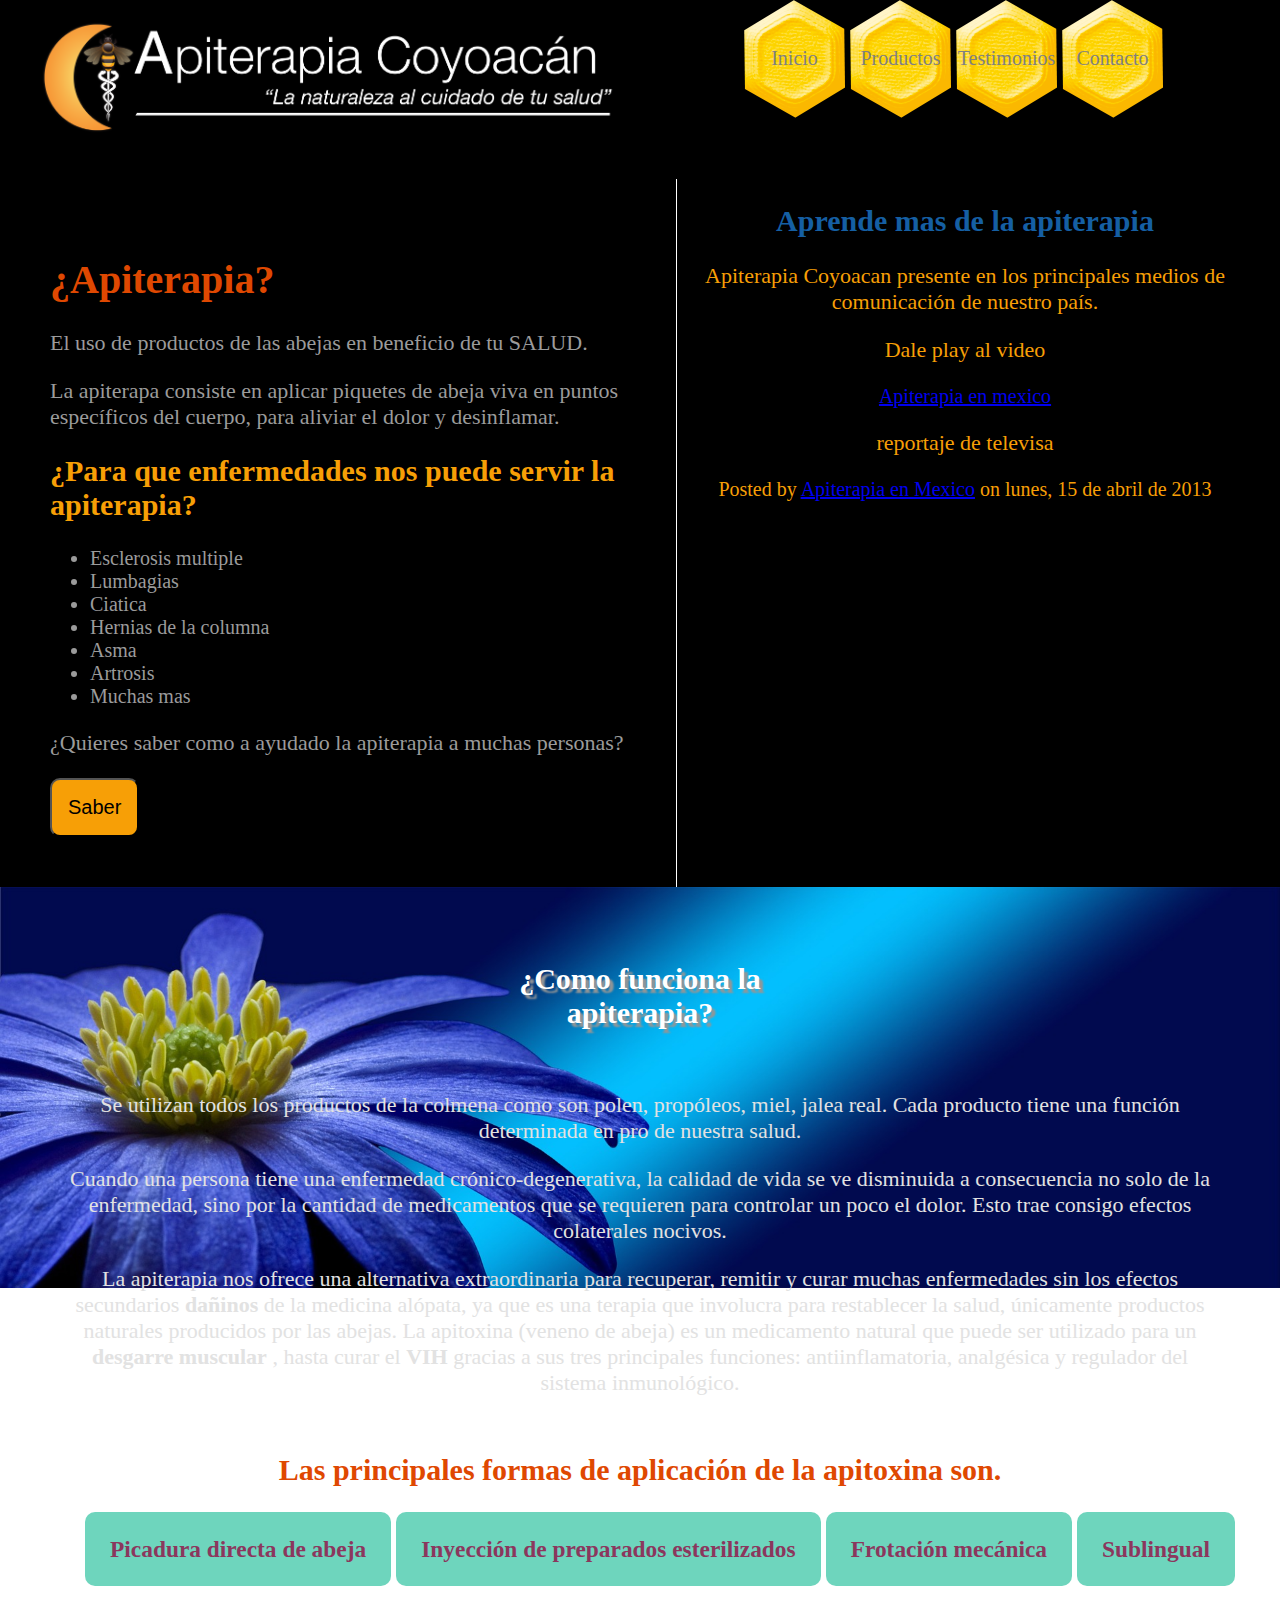
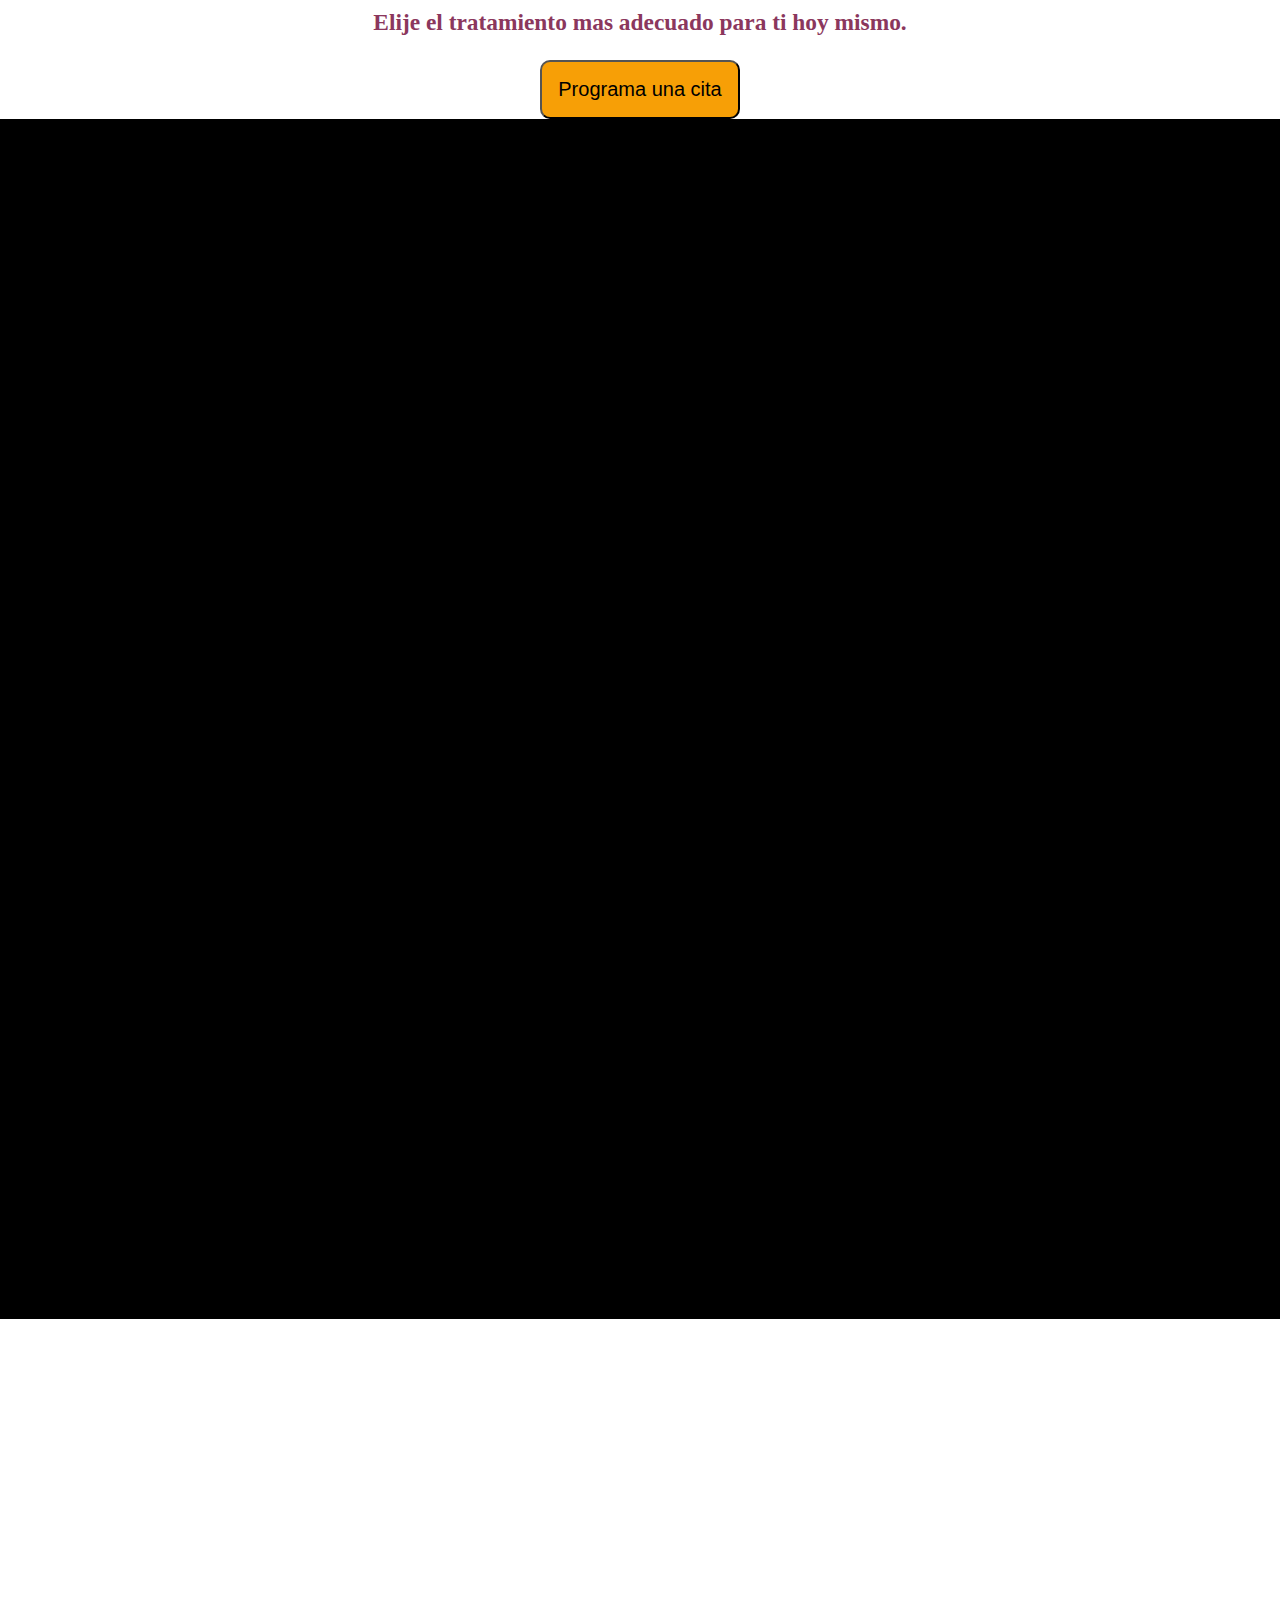
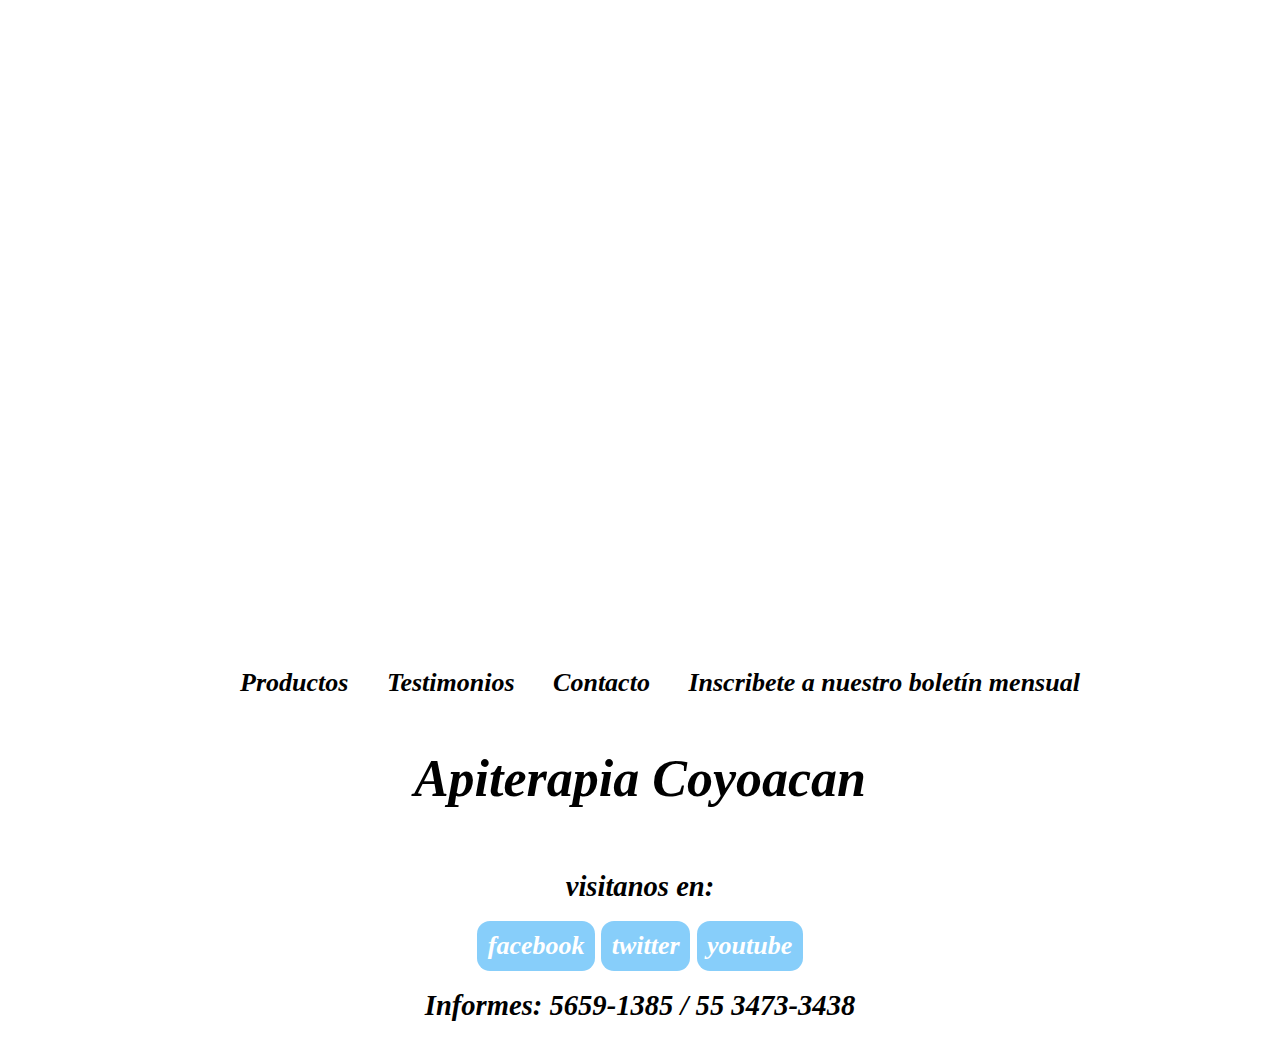
==== commit f379fd68: "Vista Final" ====
--- a/index.html
+++ b/index.html
@@ -17,7 +17,6 @@
     <header>
       <figure id="logo" class="animated bounceInLeft">
         <img src="img/apiterapiaLogo.png">
-
       </figure>
       <nav id="navegacion">
         <ul>
@@ -46,10 +45,14 @@
           <li>Muchas mas</li>
         </ul>
         <p>¿Quieres saber como a ayudado la apiterapia a muchas personas?</p>
-        <button class=" animated pulse">Saber</button>
+        <button class=" animated pulse"><a href="testimonios.html">Saber</a></button>
       </section>
       <div id="imgDescrip" data-stellar-ratio="2">
-        <img src="img/apiterapia.png" alt="">
+        <h2>Aprende mas de la apiterapia</h2>
+        <p>Apiterapia Coyoacan presente en los principales medios de comunicación de nuestro país.</p>
+        <p>Dale play al video</p>
+        <div id="fb-root"></div><script>(function(d, s, id) {  var js, fjs = d.getElementsByTagName(s)[0];  if (d.getElementById(id)) return;  js = d.createElement(s); js.id = id;  js.src = "//connect.facebook.net/es_LA/sdk.js#xfbml=1&version=v2.3";  fjs.parentNode.insertBefore(js, fjs);}(document, 'script', 'facebook-jssdk'));</script>
+        <div class="fb-video" data-allowfullscreen="1" data-href="/Apiterapiaenmexico/videos/vb.351119521637184/451370184945450/?type=3"><div class="fb-xfbml-parse-ignore"><blockquote cite="https://www.facebook.com/Apiterapiaenmexico/videos/451370184945450/"><a href="https://www.facebook.com/Apiterapiaenmexico/videos/451370184945450/">Apiterapia en mexico</a><p>reportaje de televisa</p>Posted by <a href="https://www.facebook.com/Apiterapiaenmexico/">Apiterapia en Mexico</a> on lunes, 15 de abril de 2013</blockquote></div></div>
       </div>
   </section>
   <section id="contLargo" data-stellar-background-ratio="0.5">
@@ -90,10 +93,27 @@
         </ul>
         <h3>Elije el tratamiento mas adecuado para ti hoy mismo.</h3>
       </hgroup>
-      <button><a href="">Programa una cita</a></button>
+      <button><a href="contacto.html">Programa una cita</a></button>
     </article>
 
   </section>
+  <div id="menuMovil">
+    <div id="productos">
+      <div class="titulo">
+        <h2><a href="productos.html">Productos</a></h2>
+      </div>
+    </div>
+    <div id="testimonios">
+      <div class="titulo">
+        <h2><a href="testimonios.html">Testimonios</a></h2>
+      </div>
+    </div>
+    <div id="contac">
+      <div class="titulo">
+        <h2><a href="contacto.html">Contacto</a></h2>
+      </div>
+    </div>
+  </div>
   <div class="apitox" >
     <figure class="img2" >
       <div class="florB" data-stellar-background-ratio="0.7"></div>
@@ -110,7 +130,7 @@
         <button class=" animated pulse"><a href="productos.html">Programa una cita</a></button>
     </section>
   </div>
-  <div id="">
+  <div id="miel">
     <figure class="img2" >
       <div class="miel" data-stellar-background-ratio="0.7"></div>
       <div class="abejas1" data-stellar-ratio="1.5"></div>
@@ -147,8 +167,8 @@
 
         <a href="#">twitter</a>
 
-        <a href="#">youtube</a>
-        <p>Informes: 55555555</p>
+        <a href="https://youtu.be/AUeqACB3jb4">youtube</a>
+        <p>Informes: 5659-1385 / 55 3473-3438</p>
       </div>
     </section>
   </footer>
@@ -158,5 +178,15 @@
   <script>
     $.stellar();
   </script>
+  <script>
+  (function(i,s,o,g,r,a,m){i['GoogleAnalyticsObject']=r;i[r]=i[r]||function(){
+  (i[r].q=i[r].q||[]).push(arguments)},i[r].l=1*new Date();a=s.createElement(o),
+  m=s.getElementsByTagName(o)[0];a.async=1;a.src=g;m.parentNode.insertBefore(a,m)
+  })(window,document,'script','//www.google-analytics.com/analytics.js','ga');
+
+  ga('create', 'UA-70311816-1', 'auto');
+  ga('send', 'pageview');
+
+  </script>
 </body>
 </html>
--- a/css/estilos.css
+++ b/css/estilos.css
@@ -1,435 +1,513 @@
-body {
-  font-size: 20px;
-  margin: 0;
-  padding: 0;
-  width: 100%;
-}
-body p {
-  font-size: 1.1em;
-}
-button {
-  background: #f79f06;
-  border-radius: 0.5em;
-  font-size: 1em;
-  padding: 16px;
-  -vendor-animation-delay: 2s;
-  -webkit-animation-iteration-count: infinite;
-}
-button a {
-  color: #000;
-  text-decoration: none;
-}
-button:hover {
-  background: #df4801;
-}
-button:hover a {
-  color: #fff;
-  text-decoration: none;
-}
-form {
-  background-image: url("/img/abejaEnFlor.jpg");
-  background-position: center;
-  background-repeat: no-repeat;
-  background-sieze: 100vw 100vh;
-  background-attachment: fixed;
-  text-align: center;
-  margin: 0;
-  height: 794px;
-}
-h2 {
-  color: #155fa3;
-}
-h3 {
-  color: #8b375d;
-}
-#bgMujer {
-  background-image: url("/img/dolor.jpg");
-  background-repeat: no-repeat;
-  background-sieze: 100%;
-  background-position: center;
-  width: 100%;
-}
-#cont1 {
-  background: #000;
-  margin: auto;
-  height: 190px;
-  width: 100%;
-}
-#contacto {
-  display: inline-block;
-  width: 100%;
-}
-#contacto a {
-  background: #87cefa;
-  border-radius: 0.5em;
-  color: #fff;
-  padding: 0.4em;
-  text-decoration: none;
-  display: inline;
-}
-#contAT {
-  background-color: #000;
-  color: #fff;
-  padding: 2px;
-  width: 99%;
-}
-#contAT h3 {
-  color: #155fa3;
-  font-size: 2em;
-}
-#contImg {
-  color: #e2e2e2;
-  margin: auto;
-  padding: 0.5em;
-  width: 90%;
-}
-#contLargo {
-  text-align: center;
-  margin: auto;
-  width: 100%;
-}
-#fondo {
-  border-radius: 0.5em;
-  width: 100%;
-}
-#fondo2 {
-  width: 100%;
-}
-#fondo3 {
-  margin: auto;
-  text-align: center;
-  width: 80%;
-}
-#fondo4 {
-  margin: auto;
-  padding: 10px 0;
-  text-align: right;
-  width: 80%;
-}
-#formulario {
-  background: rgba(74,203,172,0.8);
-  border-radius: 0.5em;
-  box-sizing: border-box;
-  padding: 10px 20px;
-  margin: auto;
-  width: 450px;
-}
-#formulario input,
-#formulario textarea {
-  border: none;
-  box-sizing: border-box;
-  font-size: 17px;
-  margin-bottom: 20px;
-  padding: 7px;
-  width: 100%;
-}
-#formulario textarea {
-  max-height: 200px;
-  min-height: 100px;
-  max-width: 100%;
-}
-#descripcion {
-  border-right: thin solid #fff;
-  color: #9b9b9b;
-  padding: 50px;
-  display: inline-block;
-  vertical-align: top;
-  width: 45%;
-}
-#descripcion h1 {
-  color: #df4801;
-  font-size: 2em;
-}
-#descripcion h2 {
-  color: #f79f06;
-}
-#imgDescrip {
-  display: inline-block;
-  vertical-align: top;
-  position: absolute;
-  text-align: center;
-  width: 45%;
-}
-#imgDescrip img {
-  width: 50%;
-}
-#infoPre {
-  background-color: #fff;
-  border-radius: 0.5em;
-  color: #000;
-  display: none;
-  padding: 1em;
-  text-align: left;
-  width: 50%;
-}
-#logo {
-  display: inline-block;
-  vertical-align: top;
-  width: 45%;
-}
-#logo img {
-  width: 100%;
-}
-#navP ul {
-  display: inline;
-}
-#navP ul li {
-  display: inline-block;
-  margin: 16px;
-}
-#navP ul li a {
-  text-decoration: none;
-  color: #000;
-}
-#navegacion {
-  float: right;
-  display: inline-block;
-  vertical-align: top;
-  width: 45%;
-  position: relative;
-}
-#navegacion ul {
-  display: inline;
-}
-#navegacion ul li {
-  background-image: url("/img/boton.png");
-  background-repeat: no-repeat;
-  text-align: center;
-  display: inline-block;
-  height: 118px;
-  padding: 47px 0 0 0;
-  text-decoration: none;
-  width: 101px;
-}
-#navegacion ul li :hover {
-  color: #df4801;
-  display: inline-block;
-  width: 101px;
-  text-shadow: 4px 4px 2px #969696;
-}
-#navegacion ul li a {
-  text-decoration: none;
-  color: #808080;
-}
-#pie {
-  background-image: url("/img/mielDesint.jpg");
-  background-repeat: no-repeat;
-  font-style: oblique;
-  font-variant: normal;
-  font-weight: 700;
-  font-size: 26px;
-  margin: auto;
-  text-align: center;
-  width: 100%;
-}
-#tratamiento {
-  width: 100%;
-}
-#tratamiento h2 {
-  color: #df4801;
-}
-#tratamiento ul {
-  text-decoration: none;
-}
-#tratamiento ul li {
-  background-color: rgba(74,203,172,0.8);
-  border-radius: 0.5em;
-  color: #fff;
-  padding: 0 25px;
-  display: inline-block;
-  vertical-align: top;
-}
-.abejas1 {
-  background-image: url("/img/abejas1.png");
-  background-repeat: no-repeat;
-  background-size: 90%;
-  padding: 8px 16px;
-  position: absolute;
-  width: 700px;
-  height: 680px;
-}
-.abejas2 {
-  background-image: url("/img/abejas2.png");
-  background-repeat: no-repeat;
-  background-size: 90%;
-  padding: 8px 16px;
-  position: absolute;
-  width: 700px;
-  height: 680px;
-}
-.apitox {
-  background-color: #000;
-  color: #fff;
-}
-.contAT {
-  text-align: center;
-  margin: auto;
-  padding: 16px;
-  width: 80%;
-}
-.cont2 {
-  border-left: thin solid #000;
-  display: inline-block;
-  margin: 10em 0 0 0;
-  padding: 1em 1em;
-  position: absolute;
-  vertical-align: top;
-  width: 45%;
-}
-.cont2 h2 {
-  color: #008000;
-}
-.cont3 {
-  border-left: thin solid #fff;
-  color: #fff;
-  display: inline-block;
-  margin: 8em 0 0 0;
-  padding: 1em 1em;
-  position: absolute;
-  vertical-align: top;
-  width: 45%;
-}
-.cont3 h2 {
-  color: #f79f06;
-}
-.contDer {
-  display: inline-block;
-  vertical-align: top;
-  text-align: left;
-  width: 45%;
-}
-.contDer img {
-  width: 70%;
-}
-.contFlor {
-  background-image: url("/img/bgFlor.jpg");
-  background-repeat: no-repeat;
-  background-size: 100%;
-  width: 100%;
-  padding: 45px 0 0 0;
-}
-.contFlor h2 {
-  border-radius: 0.5em 0.5em 0 0;
-  color: #fff;
-  text-shadow: 4px 4px 2px #949696;
-  margin: auto;
-  padding: 30px 0;
-  width: 30%;
-}
-.contIzq {
-  display: inline-block;
-  border-radius: 0.5em;
-  vertical-align: top;
-  text-align: left;
-  width: 45%;
-}
-.contIzq img {
-  width: 100%;
-}
-.florM {
-  background-image: url("/img/mujer.jpg");
-  background-repeat: no-repeat;
-  background-size: 90%;
-  padding: 8px 16px;
-  position: absolute;
-  width: 100%;
-  height: 100%;
-}
-.florB {
-  background-image: url("/img/florD.jpg");
-  background-repeat: no-repeat;
-  background-size: 90%;
-  padding: 8px 16px;
-  position: absolute;
-  width: 700px;
-  height: 680px;
-}
-.fondoB {
-  background: rgba(228,245,252,0.49);
-  border-radius: 0.5em;
-  margin: auto;
-  padding: 0 15px;
-  text-align: left;
-  width: 56%;
-}
-.fondo2 {
-  background: #000;
-  width: 100%;
-}
-.img1 {
-  background-color: #000;
-  width: 100%;
-}
-.img2 {
-  display: inline-block;
-  margin-top: 200px;
-  position: relative;
-  vertical-align: top;
-  width: 45%;
-  height: 870px;
-  text-align: center;
-}
-.img2 img {
-  width: 90%;
-}
-.img3 {
-  position: relative;
-  width: 100%;
-}
-.info {
-  background: #fff;
-  color: #000;
-  margin: auto;
-  width: 100%;
-}
-.miel {
-  background-image: url("/img/miel.png");
-  background-repeat: no-repeat;
-  background-size: 90%;
-  padding: 8px 16px;
-  position: absolute;
-  width: 100%;
-  height: 100%;
-}
-.promociones {
-  color: #fff;
-}
-.terapia {
-  background: #000;
-  color: #808080;
-  width: 100%;
-}
-.terapia img {
-  padding: 0 0 10px 0;
-  width: 100%;
-}
-.terapia h1 {
-  color: #f79f06;
-}
-.terapia ul {
-  display: inline;
-  text-decoration: none;
-}
-.terapia ul li {
-  text-decoration: none;
-}
-.terapia2 {
-  background: #000;
-  border-radius: 0.5em;
-  color: #fff;
-  width: 80%;
-  margin: auto;
-  padding: 2em;
-}
-.terapia2 h2 {
-  text-align: center;
+@media screen and (max-width: 1500px) {
+  body {
+    font-size: 20px;
+    margin: 0;
+    padding: 0;
+    width: 100%;
+  }
+  body p {
+    font-size: 1.1em;
+  }
+  button {
+    background: #f79f06;
+    border-radius: 0.5em;
+    font-size: 1em;
+    padding: 16px;
+    -vendor-animation-delay: 2s;
+    -webkit-animation-iteration-count: infinite;
+  }
+  button a {
+    color: #000;
+    text-decoration: none;
+  }
+  button:hover {
+    background: #df4801;
+  }
+  button:hover a {
+    color: #fff;
+    text-decoration: none;
+  }
+  form {
+    background-image: url("/img/abejaEnFlor.jpg");
+    background-position: center;
+    background-repeat: no-repeat;
+    background-sieze: 100vw 100vh;
+    background-attachment: fixed;
+    text-align: center;
+    margin: 0;
+    height: 794px;
+  }
+  h2 {
+    color: #155fa3;
+  }
+  h3 {
+    color: #8b375d;
+  }
+  #bgMujer {
+    background-image: url("/img/dolor.jpg");
+    background-repeat: no-repeat;
+    background-sieze: 100%;
+    background-position: center;
+    width: 100%;
+  }
+  #cont1 {
+    background: #000;
+    margin: auto;
+    height: 190px;
+    width: 100%;
+  }
+  #contacto {
+    display: inline-block;
+    width: 100%;
+  }
+  #contacto a {
+    background: #87cefa;
+    border-radius: 0.5em;
+    color: #fff;
+    padding: 0.4em;
+    text-decoration: none;
+    display: inline;
+  }
+  #contAT {
+    background-color: #000;
+    color: #fff;
+    padding: 2px;
+    width: 99%;
+  }
+  #contAT h3 {
+    color: #155fa3;
+    font-size: 2em;
+  }
+  #contImg {
+    color: #e2e2e2;
+    margin: auto;
+    padding: 0.5em;
+    width: 90%;
+  }
+  #contLargo {
+    text-align: center;
+    margin: auto;
+    width: 100%;
+  }
+  #fondo {
+    border-radius: 0.5em;
+    width: 100%;
+  }
+  #fondo2 {
+    width: 100%;
+  }
+  #fondo3 {
+    margin: auto;
+    text-align: center;
+    width: 80%;
+  }
+  #fondo4 {
+    margin: auto;
+    padding: 10px 0;
+    text-align: right;
+    width: 80%;
+  }
+  #formulario {
+    background: rgba(74,203,172,0.8);
+    border-radius: 0.5em;
+    box-sizing: border-box;
+    padding: 10px 20px;
+    margin: auto;
+    width: 450px;
+  }
+  #formulario input,
+  #formulario textarea {
+    border: none;
+    box-sizing: border-box;
+    font-size: 17px;
+    margin-bottom: 20px;
+    padding: 7px;
+    width: 100%;
+  }
+  #formulario textarea {
+    max-height: 200px;
+    min-height: 100px;
+    max-width: 100%;
+  }
+  #descripcion {
+    border-right: thin solid #fff;
+    color: #9b9b9b;
+    padding: 50px;
+    display: inline-block;
+    vertical-align: top;
+    width: 45%;
+  }
+  #descripcion h1 {
+    color: #df4801;
+    font-size: 2em;
+  }
+  #descripcion h2 {
+    color: #f79f06;
+  }
+  #imgDescrip {
+    color: #f79f06;
+    display: inline-block;
+    vertical-align: top;
+    position: absolute;
+    text-align: center;
+    width: 45%;
+  }
+  #imgDescrip img {
+    width: 50%;
+  }
+  #infoPre {
+    background-color: #fff;
+    border-radius: 0.5em;
+    color: #000;
+    display: none;
+    padding: 1em;
+    text-align: left;
+    width: 50%;
+  }
+  #logo {
+    display: inline-block;
+    vertical-align: top;
+    width: 45%;
+  }
+  #logo img {
+    width: 100%;
+  }
+  #menuMovil {
+    display: none;
+  }
+  #navP ul {
+    display: inline;
+  }
+  #navP ul li {
+    display: inline-block;
+    margin: 16px;
+  }
+  #navP ul li a {
+    text-decoration: none;
+    color: #000;
+  }
+  #navegacion {
+    float: right;
+    display: inline-block;
+    vertical-align: top;
+    width: 45%;
+    position: relative;
+  }
+  #navegacion ul {
+    display: inline;
+  }
+  #navegacion ul li {
+    background-image: url("/img/boton.png");
+    background-repeat: no-repeat;
+    text-align: center;
+    display: inline-block;
+    height: 118px;
+    padding: 47px 0 0 0;
+    text-decoration: none;
+    width: 101px;
+  }
+  #navegacion ul li :hover {
+    color: #df4801;
+    display: inline-block;
+    width: 101px;
+    text-shadow: 4px 4px 2px #969696;
+  }
+  #navegacion ul li a {
+    text-decoration: none;
+    color: #808080;
+  }
+  #pie {
+    background-image: url("/img/mielDesint.jpg");
+    background-repeat: no-repeat;
+    font-style: oblique;
+    font-variant: normal;
+    font-weight: 700;
+    font-size: 26px;
+    margin: auto;
+    text-align: center;
+    width: 100%;
+  }
+  #productos {
+    display: none;
+  }
+  #titulo {
+    background-color: #155fa3;
+    border-radius: 0.2em;
+    margin: auto;
+    padding: 1em;
+    text-align: center;
+    width: 50%;
+  }
+  #tratamiento {
+    width: 100%;
+  }
+  #tratamiento h2 {
+    color: #df4801;
+  }
+  #tratamiento ul {
+    text-decoration: none;
+  }
+  #tratamiento ul li {
+    background-color: rgba(74,203,172,0.8);
+    border-radius: 0.5em;
+    color: #fff;
+    padding: 0 25px;
+    display: inline-block;
+    vertical-align: top;
+  }
+  .abejas1 {
+    background-image: url("/img/abejas1.png");
+    background-repeat: no-repeat;
+    background-size: 90%;
+    padding: 8px 16px;
+    position: absolute;
+    width: 700px;
+    height: 680px;
+  }
+  .abejas2 {
+    background-image: url("/img/abejas2.png");
+    background-repeat: no-repeat;
+    background-size: 90%;
+    padding: 8px 16px;
+    position: absolute;
+    width: 700px;
+    height: 680px;
+  }
+  .apitox {
+    background-color: #000;
+    color: #fff;
+    width: 100%;
+    height: 1200px;
+  }
+  .contAT {
+    text-align: center;
+    margin: auto;
+    padding: 16px;
+    width: 80%;
+  }
+  .cont2 {
+    border-left: thin solid #000;
+    display: inline-block;
+    padding: 1em 1em;
+    position: absolute;
+    vertical-align: top;
+    width: 45%;
+  }
+  .cont2 h2 {
+    color: #008000;
+  }
+  .cont3 {
+    border-left: thin solid #fff;
+    color: #fff;
+    display: inline-block;
+    padding: 1em 1em;
+    position: absolute;
+    vertical-align: top;
+    width: 45%;
+  }
+  .cont3 h2 {
+    color: #f79f06;
+  }
+  .contDer {
+    display: inline-block;
+    vertical-align: top;
+    text-align: left;
+    width: 45%;
+  }
+  .contDer img {
+    width: 70%;
+  }
+  .contFlor {
+    background-image: url("/img/bgFlor.jpg");
+    background-repeat: no-repeat;
+    background-size: 100%;
+    width: 100%;
+    padding: 45px 0 0 0;
+  }
+  .contFlor h2 {
+    border-radius: 0.5em 0.5em 0 0;
+    color: #fff;
+    text-shadow: 4px 4px 2px #949696;
+    margin: auto;
+    padding: 30px 0;
+    width: 30%;
+  }
+  .contIzq {
+    display: inline-block;
+    border-radius: 0.5em;
+    vertical-align: top;
+    text-align: left;
+    width: 45%;
+  }
+  .contIzq img {
+    width: 100%;
+  }
+  .florM {
+    background-image: url("/img/mujer.jpg");
+    background-repeat: no-repeat;
+    background-size: 90%;
+    padding: 8px 16px;
+    position: absolute;
+    width: 100%;
+    height: 100%;
+  }
+  .florB {
+    background-image: url("/img/florD.jpg");
+    background-repeat: no-repeat;
+    background-size: 90%;
+    padding: 8px 16px;
+    position: absolute;
+    width: 700px;
+    height: 680px;
+  }
+  .fondoB {
+    background: rgba(228,245,252,0.49);
+    border-radius: 0.5em;
+    margin: auto;
+    padding: 0 15px;
+    text-align: left;
+    width: 56%;
+  }
+  .fondo2 {
+    background: #000;
+    width: 100%;
+  }
+  .img1 {
+    background-color: #000;
+    width: 100%;
+  }
+  .img2 {
+    display: inline-block;
+    position: relative;
+    vertical-align: top;
+    width: 45%;
+    height: 870px;
+    text-align: center;
+  }
+  .img2 img {
+    width: 90%;
+  }
+  .img3 {
+    position: relative;
+    width: 100%;
+  }
+  .info {
+    background: #fff;
+    color: #000;
+    margin: auto;
+    width: 100%;
+  }
+  .miel {
+    background-image: url("/img/miel.png");
+    background-repeat: no-repeat;
+    background-size: 90%;
+    padding: 8px 16px;
+    position: absolute;
+    width: 100%;
+    height: 100%;
+  }
+  .promociones {
+    color: #fff;
+  }
+  .terapia {
+    background: #000;
+    color: #808080;
+    width: 100%;
+  }
+  .terapia img {
+    padding: 0 0 10px 0;
+    width: 100%;
+  }
+  .terapia h1 {
+    color: #f79f06;
+  }
+  .terapia ul {
+    display: inline;
+    text-decoration: none;
+  }
+  .terapia ul li {
+    text-decoration: none;
+  }
+  .terapia2 {
+    background: #000;
+    border-radius: 0.5em;
+    color: #fff;
+    width: 80%;
+    margin: auto;
+    padding: 2em;
+  }
+  .terapia2 h2 {
+    text-align: center;
+  }
 }
 @media screen and (max-width: 959px) {
+  a {
+    text-decoration: none;
+    color: #fff;
+  }
+  #contac {
+    background-image: url("/img/responsive/florMujer.jpg");
+    background-position: center;
+    background-repeat: none;
+    background-size: 100%;
+    border-radius: 0.5em;
+    display: block;
+    height: 200px;
+    margin: auto;
+    margin-top: 10px;
+    width: 300px;
+  }
   #logo {
     width: 90%;
   }
+  #miel {
+    display: none;
+  }
+  #menuMovil {
+    display: block;
+    width: 100%;
+  }
   #navegacion {
-    width: 100%;
+    background: #000;
+    width: 100%;
+  }
+  #productos {
+    background-image: url("/img/responsive/florAbeja.jpg");
+    background-position: center;
+    background-repeat: none;
+    background-size: 100%;
+    border-radius: 0.5em;
+    display: block;
+    height: 200px;
+    margin: auto;
+    margin-top: 10px;
+    width: 300px;
+  }
+  #testimonios {
+    background-image: url("/img/responsive/florD.jpg");
+    background-position: center;
+    background-repeat: none;
+    background-size: 100%;
+    border-radius: 0.5em;
+    display: block;
+    height: 200px;
+    margin: auto;
+    margin-top: 10px;
+    width: 300px;
+  }
+  .apitox {
+    display: none;
+  }
+  .titulo {
+    background-color: rgba(0,171,255,0.6);
+    border-radius: 0.1em;
+    padding: 5px;
+    margin: auto;
+    width: 50%;
+  }
+  .titulo h2 {
+    color: #ebebeb;
+    text-align: center;
   }
 }
 @media screen and (max-width: 640px) {
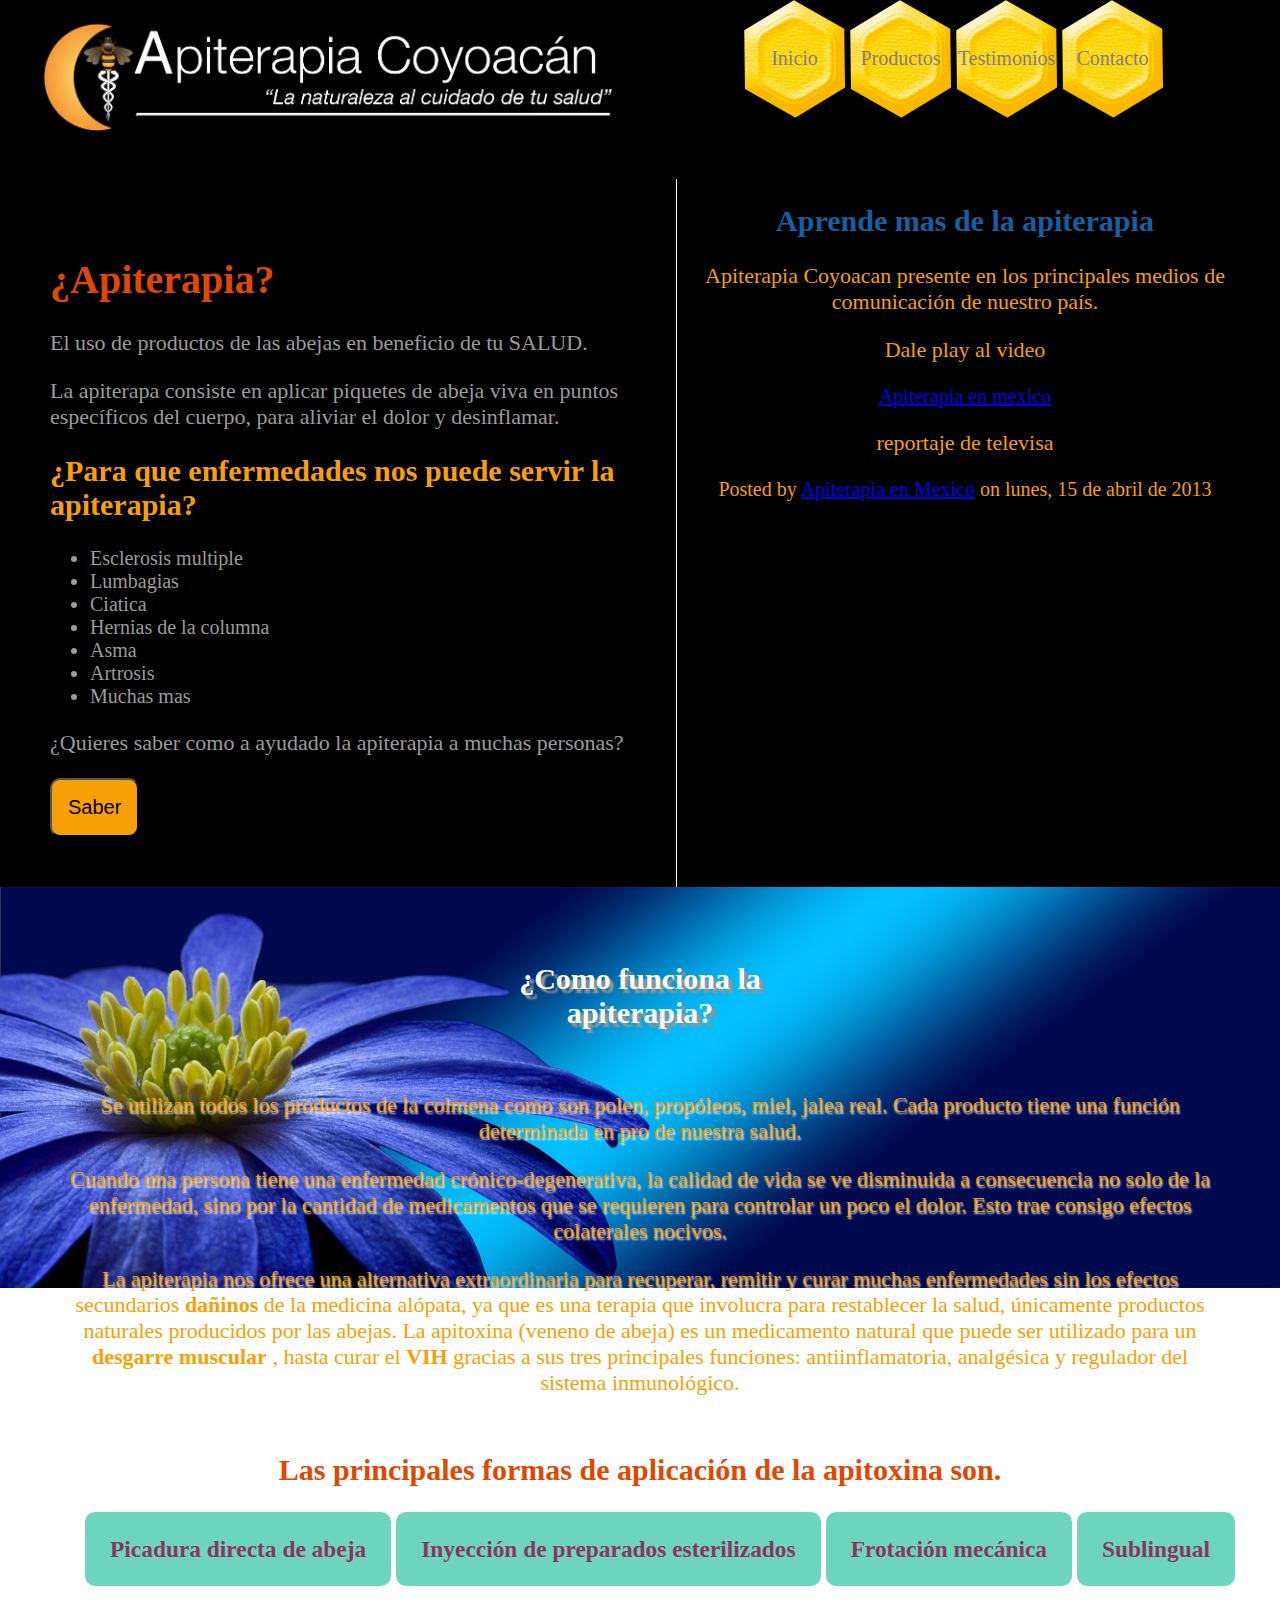
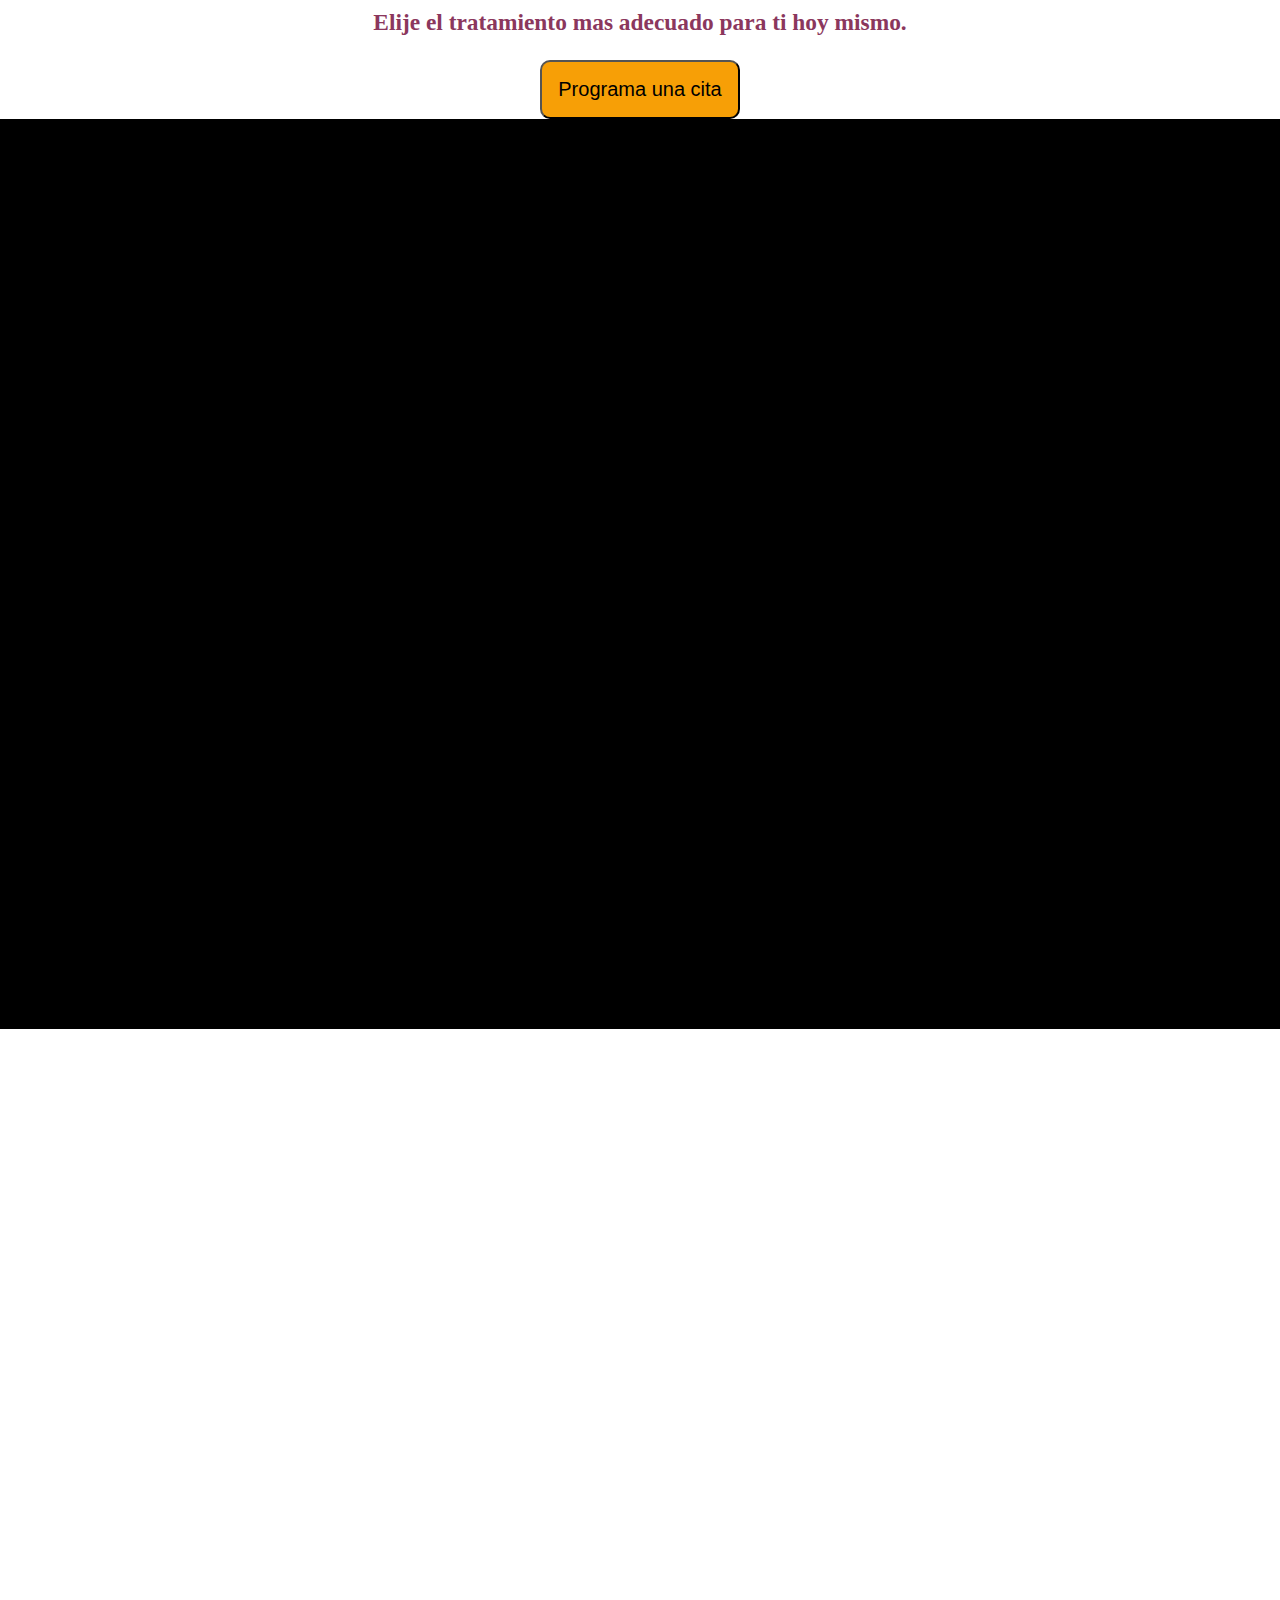
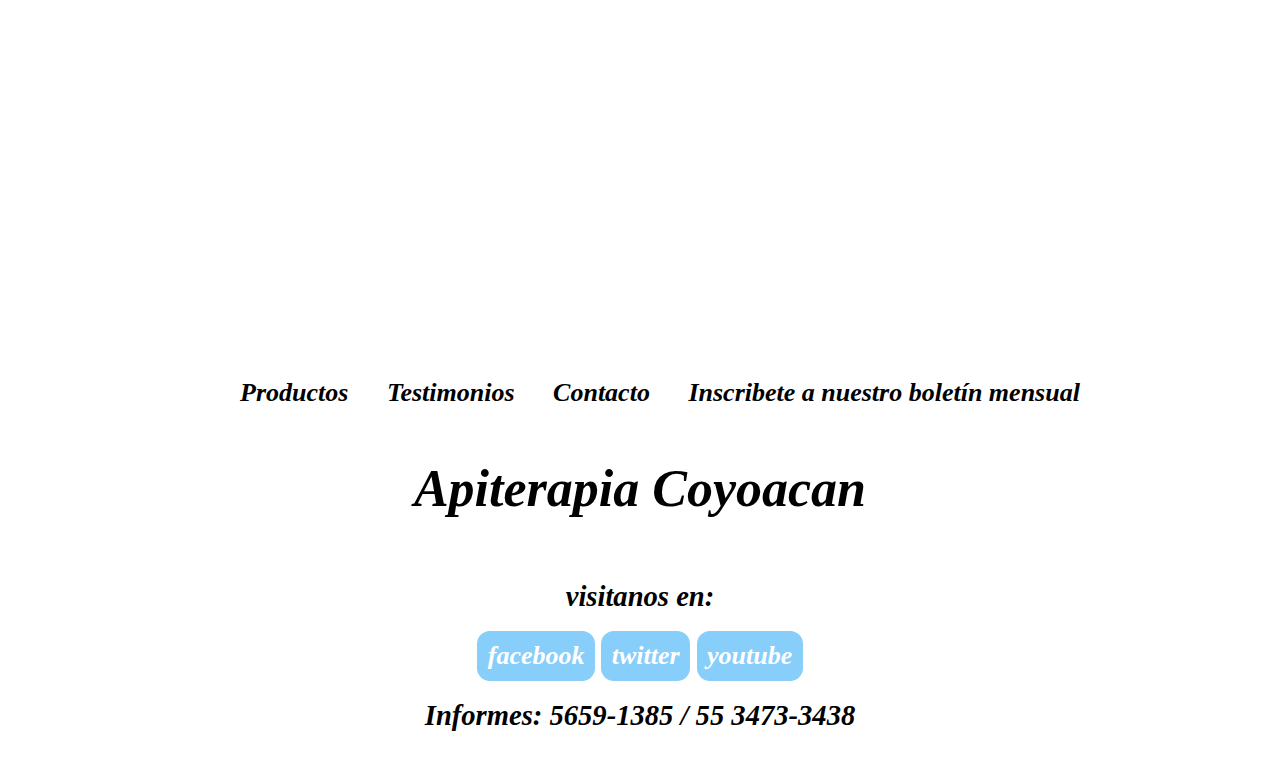
==== commit 94e4a506: "Vista Final2" ====
--- a/index.html
+++ b/index.html
@@ -10,6 +10,7 @@
   <link rel="stylesheet" href="css/normalize.css">
   <link rel="stylesheet" href="css/estilos.css">
   <link rel="stylesheet" href="css/animate.css">
+  <link rel="stylesheet" href="css/fonts.css">
   <link href="img/favicon.ico" type="image/x-icon" rel="shortcut icon">
 </head>
 <body>
@@ -18,8 +19,12 @@
       <figure id="logo" class="animated bounceInLeft">
         <img src="img/apiterapiaLogo.png">
       </figure>
+      <div class="menu_bar">
+        <a href="#" class="bt-menu"><span class="icon-menu"></span>Menu</a>
+      </div>
       <nav id="navegacion">
         <ul>
+          <li id="logoNav" class="animated bounceInLeft"><a href="index.html"><img src="/img/apiterapia.png" ></a></li>
           <li class="animated bounceInLeft"><a href="index.html">Inicio</a></li>
           <li class="animated bounceInDown"> <a href="productos.html">Productos</a></li>
           <li class="animated bounceInUp"><a href="testimonios.html">Testimonios</a></li>
@@ -27,6 +32,8 @@
         </ul>
       </nav>
     </header>
+  </section>
+    <div class="fondo2">
       <section id="descripcion">
         <h1>¿Apiterapia?</h1>
         <p>El uso de productos de las abejas en beneficio de tu SALUD.</p>
@@ -47,14 +54,15 @@
         <p>¿Quieres saber como a ayudado la apiterapia a muchas personas?</p>
         <button class=" animated pulse"><a href="testimonios.html">Saber</a></button>
       </section>
-      <div id="imgDescrip" data-stellar-ratio="2">
+      <div id="imgDescrip" >
         <h2>Aprende mas de la apiterapia</h2>
         <p>Apiterapia Coyoacan presente en los principales medios de comunicación de nuestro país.</p>
         <p>Dale play al video</p>
         <div id="fb-root"></div><script>(function(d, s, id) {  var js, fjs = d.getElementsByTagName(s)[0];  if (d.getElementById(id)) return;  js = d.createElement(s); js.id = id;  js.src = "//connect.facebook.net/es_LA/sdk.js#xfbml=1&version=v2.3";  fjs.parentNode.insertBefore(js, fjs);}(document, 'script', 'facebook-jssdk'));</script>
         <div class="fb-video" data-allowfullscreen="1" data-href="/Apiterapiaenmexico/videos/vb.351119521637184/451370184945450/?type=3"><div class="fb-xfbml-parse-ignore"><blockquote cite="https://www.facebook.com/Apiterapiaenmexico/videos/451370184945450/"><a href="https://www.facebook.com/Apiterapiaenmexico/videos/451370184945450/">Apiterapia en mexico</a><p>reportaje de televisa</p>Posted by <a href="https://www.facebook.com/Apiterapiaenmexico/">Apiterapia en Mexico</a> on lunes, 15 de abril de 2013</blockquote></div></div>
       </div>
-  </section>
+
+  </div>
   <section id="contLargo" data-stellar-background-ratio="0.5">
     <section class="contFlor">
       <h2>¿Como funciona la apiterapia?</h2>
@@ -127,7 +135,7 @@
         mas potente que cualquier analgesico que se encuentre en el mercado alopata, es un
         antiinflamatorio natural y un regulador del sistema inmunológico sin efectos secundarios nocivos.</p>
         <h3>Programa una cita hoy mismo e inicia tu recuperación.</h3>
-        <button class=" animated pulse"><a href="productos.html">Programa una cita</a></button>
+        <button class=" animated pulse"><a href="contacto.html">Programa una cita</a></button>
     </section>
   </div>
   <div id="miel">
@@ -152,14 +160,14 @@
   </div>
   <footer id="pie" data-stellar-background-ratio="0.5">
     <section id="fondo">
-      <nav id="navP">
+      <section id="navP">
         <ul>
           <li><a href="productos.html">Productos</a></li>
           <li><a href="testimonios.html">Testimonios</a></li>
           <li><a href="contacto.html">Contacto</a></li>
-          <li><a href="#">Inscribete a nuestro boletín mensual</a></li>
-        </ul>
-      </nav>
+          <li><a href="contacto.html">Inscribete a nuestro boletín mensual</a></li>
+        </ul>
+      </section>
       <h1>Apiterapia Coyoacan</h1>
       <div id="contacto">
         <p>visitanos en:</p>
@@ -175,6 +183,7 @@
   <script src="https://ajax.googleapis.com/ajax/libs/jquery/1.11.3/jquery.min.js"></script>
   <script src="js/stellar.js"></script>
   <script src="js/popup.js"></script>
+  <script src="js/main.js"></script>
   <script>
     $.stellar();
   </script>
--- a/css/estilos.css
+++ b/css/estilos.css
@@ -1,531 +1,468 @@
-@media screen and (max-width: 1500px) {
-  body {
-    font-size: 20px;
-    margin: 0;
-    padding: 0;
-    width: 100%;
-  }
-  body p {
-    font-size: 1.1em;
-  }
-  button {
-    background: #f79f06;
-    border-radius: 0.5em;
-    font-size: 1em;
-    padding: 16px;
-    -vendor-animation-delay: 2s;
-    -webkit-animation-iteration-count: infinite;
-  }
-  button a {
-    color: #000;
-    text-decoration: none;
-  }
-  button:hover {
-    background: #df4801;
-  }
-  button:hover a {
-    color: #fff;
-    text-decoration: none;
-  }
-  form {
-    background-image: url("/img/abejaEnFlor.jpg");
-    background-position: center;
-    background-repeat: no-repeat;
-    background-sieze: 100vw 100vh;
-    background-attachment: fixed;
-    text-align: center;
-    margin: 0;
-    height: 794px;
-  }
-  h2 {
-    color: #155fa3;
-  }
-  h3 {
-    color: #8b375d;
-  }
-  #bgMujer {
-    background-image: url("/img/dolor.jpg");
-    background-repeat: no-repeat;
-    background-sieze: 100%;
-    background-position: center;
-    width: 100%;
-  }
-  #cont1 {
-    background: #000;
-    margin: auto;
-    height: 190px;
-    width: 100%;
-  }
-  #contacto {
-    display: inline-block;
-    width: 100%;
-  }
-  #contacto a {
-    background: #87cefa;
-    border-radius: 0.5em;
-    color: #fff;
-    padding: 0.4em;
-    text-decoration: none;
-    display: inline;
-  }
-  #contAT {
-    background-color: #000;
-    color: #fff;
-    padding: 2px;
-    width: 99%;
-  }
-  #contAT h3 {
-    color: #155fa3;
-    font-size: 2em;
-  }
-  #contImg {
-    color: #e2e2e2;
-    margin: auto;
-    padding: 0.5em;
-    width: 90%;
-  }
-  #contLargo {
-    text-align: center;
-    margin: auto;
-    width: 100%;
-  }
-  #fondo {
-    border-radius: 0.5em;
-    width: 100%;
-  }
-  #fondo2 {
-    width: 100%;
-  }
-  #fondo3 {
-    margin: auto;
-    text-align: center;
-    width: 80%;
-  }
-  #fondo4 {
-    margin: auto;
-    padding: 10px 0;
-    text-align: right;
-    width: 80%;
-  }
-  #formulario {
-    background: rgba(74,203,172,0.8);
-    border-radius: 0.5em;
-    box-sizing: border-box;
-    padding: 10px 20px;
-    margin: auto;
-    width: 450px;
-  }
-  #formulario input,
-  #formulario textarea {
-    border: none;
-    box-sizing: border-box;
-    font-size: 17px;
-    margin-bottom: 20px;
-    padding: 7px;
-    width: 100%;
-  }
-  #formulario textarea {
-    max-height: 200px;
-    min-height: 100px;
-    max-width: 100%;
-  }
-  #descripcion {
-    border-right: thin solid #fff;
-    color: #9b9b9b;
-    padding: 50px;
-    display: inline-block;
-    vertical-align: top;
-    width: 45%;
-  }
-  #descripcion h1 {
-    color: #df4801;
-    font-size: 2em;
-  }
-  #descripcion h2 {
-    color: #f79f06;
-  }
-  #imgDescrip {
-    color: #f79f06;
-    display: inline-block;
-    vertical-align: top;
-    position: absolute;
-    text-align: center;
-    width: 45%;
-  }
-  #imgDescrip img {
-    width: 50%;
-  }
-  #infoPre {
-    background-color: #fff;
-    border-radius: 0.5em;
-    color: #000;
-    display: none;
-    padding: 1em;
-    text-align: left;
-    width: 50%;
-  }
-  #logo {
-    display: inline-block;
-    vertical-align: top;
-    width: 45%;
-  }
-  #logo img {
-    width: 100%;
-  }
-  #menuMovil {
-    display: none;
-  }
-  #navP ul {
-    display: inline;
-  }
-  #navP ul li {
-    display: inline-block;
-    margin: 16px;
-  }
-  #navP ul li a {
-    text-decoration: none;
-    color: #000;
-  }
-  #navegacion {
-    float: right;
-    display: inline-block;
-    vertical-align: top;
-    width: 45%;
-    position: relative;
-  }
-  #navegacion ul {
-    display: inline;
-  }
-  #navegacion ul li {
-    background-image: url("/img/boton.png");
-    background-repeat: no-repeat;
-    text-align: center;
-    display: inline-block;
-    height: 118px;
-    padding: 47px 0 0 0;
-    text-decoration: none;
-    width: 101px;
-  }
-  #navegacion ul li :hover {
-    color: #df4801;
-    display: inline-block;
-    width: 101px;
-    text-shadow: 4px 4px 2px #969696;
-  }
-  #navegacion ul li a {
-    text-decoration: none;
-    color: #808080;
-  }
-  #pie {
-    background-image: url("/img/mielDesint.jpg");
-    background-repeat: no-repeat;
-    font-style: oblique;
-    font-variant: normal;
-    font-weight: 700;
-    font-size: 26px;
-    margin: auto;
-    text-align: center;
-    width: 100%;
-  }
-  #productos {
-    display: none;
-  }
-  #titulo {
-    background-color: #155fa3;
-    border-radius: 0.2em;
-    margin: auto;
-    padding: 1em;
-    text-align: center;
-    width: 50%;
-  }
-  #tratamiento {
-    width: 100%;
-  }
-  #tratamiento h2 {
-    color: #df4801;
-  }
-  #tratamiento ul {
-    text-decoration: none;
-  }
-  #tratamiento ul li {
-    background-color: rgba(74,203,172,0.8);
-    border-radius: 0.5em;
-    color: #fff;
-    padding: 0 25px;
-    display: inline-block;
-    vertical-align: top;
-  }
-  .abejas1 {
-    background-image: url("/img/abejas1.png");
-    background-repeat: no-repeat;
-    background-size: 90%;
-    padding: 8px 16px;
-    position: absolute;
-    width: 700px;
-    height: 680px;
-  }
-  .abejas2 {
-    background-image: url("/img/abejas2.png");
-    background-repeat: no-repeat;
-    background-size: 90%;
-    padding: 8px 16px;
-    position: absolute;
-    width: 700px;
-    height: 680px;
-  }
-  .apitox {
-    background-color: #000;
-    color: #fff;
-    width: 100%;
-    height: 1200px;
-  }
-  .contAT {
-    text-align: center;
-    margin: auto;
-    padding: 16px;
-    width: 80%;
-  }
-  .cont2 {
-    border-left: thin solid #000;
-    display: inline-block;
-    padding: 1em 1em;
-    position: absolute;
-    vertical-align: top;
-    width: 45%;
-  }
-  .cont2 h2 {
-    color: #008000;
-  }
-  .cont3 {
-    border-left: thin solid #fff;
-    color: #fff;
-    display: inline-block;
-    padding: 1em 1em;
-    position: absolute;
-    vertical-align: top;
-    width: 45%;
-  }
-  .cont3 h2 {
-    color: #f79f06;
-  }
-  .contDer {
-    display: inline-block;
-    vertical-align: top;
-    text-align: left;
-    width: 45%;
-  }
-  .contDer img {
-    width: 70%;
-  }
-  .contFlor {
-    background-image: url("/img/bgFlor.jpg");
-    background-repeat: no-repeat;
-    background-size: 100%;
-    width: 100%;
-    padding: 45px 0 0 0;
-  }
-  .contFlor h2 {
-    border-radius: 0.5em 0.5em 0 0;
-    color: #fff;
-    text-shadow: 4px 4px 2px #949696;
-    margin: auto;
-    padding: 30px 0;
-    width: 30%;
-  }
-  .contIzq {
-    display: inline-block;
-    border-radius: 0.5em;
-    vertical-align: top;
-    text-align: left;
-    width: 45%;
-  }
-  .contIzq img {
-    width: 100%;
-  }
-  .florM {
-    background-image: url("/img/mujer.jpg");
-    background-repeat: no-repeat;
-    background-size: 90%;
-    padding: 8px 16px;
-    position: absolute;
-    width: 100%;
-    height: 100%;
-  }
-  .florB {
-    background-image: url("/img/florD.jpg");
-    background-repeat: no-repeat;
-    background-size: 90%;
-    padding: 8px 16px;
-    position: absolute;
-    width: 700px;
-    height: 680px;
-  }
-  .fondoB {
-    background: rgba(228,245,252,0.49);
-    border-radius: 0.5em;
-    margin: auto;
-    padding: 0 15px;
-    text-align: left;
-    width: 56%;
-  }
-  .fondo2 {
-    background: #000;
-    width: 100%;
-  }
-  .img1 {
-    background-color: #000;
-    width: 100%;
-  }
-  .img2 {
-    display: inline-block;
-    position: relative;
-    vertical-align: top;
-    width: 45%;
-    height: 870px;
-    text-align: center;
-  }
-  .img2 img {
-    width: 90%;
-  }
-  .img3 {
-    position: relative;
-    width: 100%;
-  }
-  .info {
-    background: #fff;
-    color: #000;
-    margin: auto;
-    width: 100%;
-  }
-  .miel {
-    background-image: url("/img/miel.png");
-    background-repeat: no-repeat;
-    background-size: 90%;
-    padding: 8px 16px;
-    position: absolute;
-    width: 100%;
-    height: 100%;
-  }
-  .promociones {
-    color: #fff;
-  }
-  .terapia {
-    background: #000;
-    color: #808080;
-    width: 100%;
-  }
-  .terapia img {
-    padding: 0 0 10px 0;
-    width: 100%;
-  }
-  .terapia h1 {
-    color: #f79f06;
-  }
-  .terapia ul {
-    display: inline;
-    text-decoration: none;
-  }
-  .terapia ul li {
-    text-decoration: none;
-  }
-  .terapia2 {
-    background: #000;
-    border-radius: 0.5em;
-    color: #fff;
-    width: 80%;
-    margin: auto;
-    padding: 2em;
-  }
-  .terapia2 h2 {
-    text-align: center;
-  }
-}
-@media screen and (max-width: 959px) {
-  a {
-    text-decoration: none;
-    color: #fff;
-  }
-  #contac {
-    background-image: url("/img/responsive/florMujer.jpg");
-    background-position: center;
-    background-repeat: none;
-    background-size: 100%;
-    border-radius: 0.5em;
-    display: block;
-    height: 200px;
-    margin: auto;
-    margin-top: 10px;
-    width: 300px;
-  }
-  #logo {
-    width: 90%;
-  }
-  #miel {
-    display: none;
-  }
-  #menuMovil {
-    display: block;
-    width: 100%;
-  }
-  #navegacion {
-    background: #000;
-    width: 100%;
-  }
-  #productos {
-    background-image: url("/img/responsive/florAbeja.jpg");
-    background-position: center;
-    background-repeat: none;
-    background-size: 100%;
-    border-radius: 0.5em;
-    display: block;
-    height: 200px;
-    margin: auto;
-    margin-top: 10px;
-    width: 300px;
-  }
-  #testimonios {
-    background-image: url("/img/responsive/florD.jpg");
-    background-position: center;
-    background-repeat: none;
-    background-size: 100%;
-    border-radius: 0.5em;
-    display: block;
-    height: 200px;
-    margin: auto;
-    margin-top: 10px;
-    width: 300px;
-  }
-  .apitox {
-    display: none;
-  }
-  .titulo {
-    background-color: rgba(0,171,255,0.6);
-    border-radius: 0.1em;
-    padding: 5px;
-    margin: auto;
-    width: 50%;
-  }
-  .titulo h2 {
-    color: #ebebeb;
-    text-align: center;
-  }
+body {
+  font-size: 20px;
+  margin: 0;
+  padding: 0;
+  width: 100%;
+}
+body p {
+  font-size: 1.1em;
+}
+button {
+  background: #f79f06;
+  border-radius: 0.5em;
+  font-size: 1em;
+  padding: 16px;
+  -vendor-animation-delay: 2s;
+  -webkit-animation-iteration-count: infinite;
+}
+button a {
+  color: #000;
+  text-decoration: none;
+}
+button:hover {
+  background: #df4801;
+}
+button:hover a {
+  color: #fff;
+  text-decoration: none;
+}
+form {
+  background-image: url("/img/abejaEnFlor.jpg");
+  background-position: center;
+  background-repeat: no-repeat;
+  background-sieze: 100vw 100vh;
+  background-attachment: fixed;
+  text-align: center;
+  margin: 0;
+  height: 794px;
+}
+h2 {
+  color: #155fa3;
+}
+h3 {
+  color: #8b375d;
+}
+#bgMujer {
+  background-image: url("/img/dolor.jpg");
+  background-repeat: no-repeat;
+  background-sieze: 100%;
+  background-position: center;
+  width: 100%;
+}
+#cont1 {
+  background: #000;
+  margin: auto;
+  height: 190px;
+  width: 100%;
+}
+#contacto {
+  display: inline-block;
+  width: 100%;
+}
+#contacto a {
+  background: #87cefa;
+  border-radius: 0.5em;
+  color: #fff;
+  padding: 0.4em;
+  text-decoration: none;
+  display: inline;
+}
+#contAT {
+  background-color: #000;
+  color: #fff;
+  padding: 2px;
+  width: 99%;
+}
+#contAT h3 {
+  color: #155fa3;
+  font-size: 2em;
+}
+#contImg {
+  margin: auto;
+  padding: 0.5em;
+  width: 90%;
+}
+#contImg p {
+  color: #f79f06;
+  text-shadow: 1px 2px 2px rgba(255,255,255,0.9);
+}
+#contLargo {
+  text-align: center;
+  margin: auto;
+  width: 100%;
+}
+#descripcion {
+  border-right: thin solid #fff;
+  color: #9b9b9b;
+  padding: 50px;
+  display: inline-block;
+  vertical-align: top;
+  width: 45%;
+}
+#descripcion h1 {
+  color: #df4801;
+  font-size: 2em;
+}
+#descripcion h2 {
+  color: #f79f06;
+}
+#fondo {
+  border-radius: 0.5em;
+  width: 100%;
+}
+#fondo2 {
+  width: 100%;
+}
+#fondo3 {
+  margin: auto;
+  text-align: center;
+  width: 80%;
+}
+#fondo4 {
+  margin: auto;
+  padding: 10px 0;
+  text-align: right;
+  width: 80%;
+}
+#formulario {
+  background: rgba(74,203,172,0.8);
+  border-radius: 0.5em;
+  box-sizing: border-box;
+  padding: 10px 20px;
+  margin: auto;
+  width: 450px;
+}
+#formulario input,
+#formulario textarea {
+  border: none;
+  box-sizing: border-box;
+  font-size: 17px;
+  margin-bottom: 20px;
+  padding: 7px;
+  width: 100%;
+}
+#formulario textarea {
+  max-height: 200px;
+  min-height: 100px;
+  max-width: 100%;
+}
+#imgDescrip {
+  color: #f79f06;
+  display: inline-block;
+  vertical-align: top;
+  position: absolute;
+  text-align: center;
+  width: 45%;
+}
+#imgDescrip img {
+  width: 50%;
+}
+#infoPre {
+  background-color: #fff;
+  border-radius: 0.5em;
+  color: #000;
+  display: none;
+  padding: 1em;
+  text-align: left;
+  width: 50%;
+}
+#logo {
+  display: inline-block;
+  vertical-align: top;
+  width: 45%;
+}
+#logo img {
+  width: 100%;
+}
+#menuMovil {
+  display: none;
+}
+#navP ul {
+  display: inline;
+}
+#navP ul li {
+  display: inline-block;
+  margin: 16px;
+}
+#navP ul li a {
+  text-decoration: none;
+  color: #000;
+}
+#navegacion {
+  float: right;
+  display: inline-block;
+  vertical-align: top;
+  width: 45%;
+  position: relative;
+  z-index: 1000;
+}
+#navegacion #logoNav {
+  display: none;
+}
+#navegacion ul {
+  display: inline;
+}
+#navegacion ul li {
+  background-image: url("/img/boton.png");
+  background-repeat: no-repeat;
+  text-align: center;
+  display: inline-block;
+  height: 118px;
+  padding: 47px 0 0 0;
+  text-decoration: none;
+  width: 101px;
+}
+#navegacion ul li :hover {
+  color: #df4801;
+  display: inline-block;
+  width: 101px;
+  text-shadow: 4px 4px 2px #969696;
+}
+#navegacion ul li a {
+  text-decoration: none;
+  color: #808080;
+}
+#pie {
+  background-image: url("/img/mielDesint.jpg");
+  background-repeat: no-repeat;
+  font-style: oblique;
+  font-variant: normal;
+  font-weight: 700;
+  font-size: 26px;
+  margin: auto;
+  text-align: center;
+  width: 100%;
+}
+#productos {
+  display: none;
+}
+#titulo {
+  background-color: #155fa3;
+  border-radius: 0.2em;
+  margin: auto;
+  padding: 1em;
+  text-align: center;
+  width: 50%;
+}
+#tratamiento {
+  width: 100%;
+}
+#tratamiento h2 {
+  color: #df4801;
+}
+#tratamiento ul {
+  text-decoration: none;
+}
+#tratamiento ul li {
+  background-color: rgba(74,203,172,0.8);
+  border-radius: 0.5em;
+  color: #fff;
+  padding: 0 25px;
+  display: inline-block;
+  vertical-align: top;
+}
+.abejas1 {
+  background-image: url("/img/abejas1.png");
+  background-repeat: no-repeat;
+  background-size: 90%;
+  padding: 8px 16px;
+  position: absolute;
+  width: 700px;
+  height: 680px;
+}
+.abejas2 {
+  background-image: url("/img/abejas2.png");
+  background-repeat: no-repeat;
+  background-size: 90%;
+  padding: 8px 16px;
+  position: absolute;
+  width: 700px;
+  height: 680px;
+}
+.apitox {
+  background-color: #000;
+  color: #fff;
+  width: 100%;
+  height: auto;
+}
+.contAT {
+  text-align: center;
+  margin: auto;
+  padding: 16px;
+  width: 80%;
+}
+.cont2 {
+  border-left: thin solid #000;
+  display: inline-block;
+  padding: 1em 1em;
+  position: absolute;
+  vertical-align: top;
+  width: 45%;
+}
+.cont2 h2 {
+  color: #008000;
+}
+.cont3 {
+  border-left: thin solid #fff;
+  color: #fff;
+  display: inline-block;
+  padding: 1em 1em;
+  position: absolute;
+  vertical-align: top;
+  width: 45%;
+}
+.cont3 h2 {
+  color: #f79f06;
+}
+.contDer {
+  display: inline-block;
+  vertical-align: top;
+  text-align: left;
+  width: 45%;
+}
+.contDer img {
+  width: 70%;
+}
+.contFlor {
+  background-image: url("/img/bgFlor.jpg");
+  background-repeat: no-repeat;
+  background-size: 100%;
+  width: 100%;
+  padding: 45px 0 0 0;
+}
+.contFlor h2 {
+  border-radius: 0.5em 0.5em 0 0;
+  color: #fff;
+  text-shadow: 4px 4px 2px #949696;
+  margin: auto;
+  padding: 30px 0;
+  width: 30%;
+}
+.contIzq {
+  display: inline-block;
+  border-radius: 0.5em;
+  vertical-align: top;
+  text-align: left;
+  width: 45%;
+}
+.contIzq img {
+  width: 100%;
+}
+.florM {
+  background-image: url("/img/mujer.jpg");
+  background-repeat: no-repeat;
+  background-size: 90%;
+  padding: 8px 16px;
+  position: absolute;
+  width: 100%;
+  height: 100%;
+}
+.florB {
+  background-image: url("/img/florD.jpg");
+  background-repeat: no-repeat;
+  background-size: 90%;
+  padding: 8px 16px;
+  position: absolute;
+  width: 700px;
+  height: 680px;
+}
+.fondoB {
+  background: rgba(228,245,252,0.49);
+  border-radius: 0.5em;
+  margin: auto;
+  padding: 0 15px;
+  text-align: left;
+  width: 56%;
+}
+.fondo2 {
+  background: #000;
+  width: 100%;
+}
+.img1 {
+  background-color: #000;
+  width: 100%;
+}
+.img2 {
+  display: inline-block;
+  position: relative;
+  vertical-align: top;
+  width: 45%;
+  height: 870px;
+  text-align: center;
+}
+.img2 img {
+  width: 90%;
+}
+.img3 {
+  position: relative;
+  width: 100%;
+}
+.info {
+  background: #fff;
+  color: #000;
+  margin: auto;
+  width: 100%;
+}
+.miel {
+  background-image: url("/img/miel.png");
+  background-repeat: no-repeat;
+  background-size: 90%;
+  padding: 8px 16px;
+  position: absolute;
+  width: 100%;
+  height: 100%;
+}
+.menu_bar {
+  display: none;
+}
+.promociones {
+  color: #fff;
+}
+.terapia {
+  background: #000;
+  color: #808080;
+  width: 100%;
+}
+.terapia img {
+  padding: 0 0 10px 0;
+  width: 100%;
+}
+.terapia h1 {
+  color: #f79f06;
+}
+.terapia ul {
+  display: inline;
+  text-decoration: none;
+}
+.terapia ul li {
+  text-decoration: none;
+}
+.terapia2 {
+  background: #000;
+  border-radius: 0.5em;
+  color: #fff;
+  width: 80%;
+  margin: auto;
+  padding: 2em;
+}
+.terapia2 h2 {
+  text-align: center;
 }
 @media screen and (max-width: 640px) {
   #contLargo {
     margin: 10px auto;
   }
   #descripcion {
+    margin-top: 100px;
     padding: 0 10px;
+    display: inline;
     width: 100%;
   }
   #descripcion button {
     margin: 10px 0 10px 250px;
   }
   #imgDescrip {
-    display: none;
-  }
-  #imgDescrip img {
-    display: none;
+    width: 100%;
   }
   #logo {
     width: 90%;
@@ -583,3 +520,129 @@
     width: 100%;
   }
 }
+@media screen and (max-width: 800px) {
+  a {
+    text-decoration: none;
+    color: #fff;
+  }
+  #contac {
+    background-image: url("/img/responsive/florMujer.jpg");
+    background-position: center;
+    background-repeat: none;
+    background-size: 100%;
+    border-radius: 0.5em;
+    display: block;
+    height: 200px;
+    margin: auto;
+    margin-top: 10px;
+    width: 300px;
+  }
+  #descripcion {
+    height: 1000px;
+    margin-top: 100px;
+    vertical-align: top;
+    width: 100%;
+  }
+  #imgDescrip {
+    position: static;
+    width: 70%;
+  }
+  #logo {
+    display: none;
+  }
+  #miel {
+    display: none;
+  }
+  #menuMovil {
+    display: block;
+    width: 100%;
+    z-index: 1;
+  }
+  #navegacion {
+    background: #df4801;
+    border-radius: 0 0 1em 0;
+    overflow: hidden;
+    height: calc(100% - 10px);
+    left: -100%;
+    margin: 0;
+    padding: 0;
+    position: fixed;
+    width: 35%;
+  }
+  #navegacion #logoNav {
+    display: block;
+  }
+  #navegacion img {
+    width: 50%;
+  }
+  #navegacion ul li {
+    background-image: none;
+    display: block;
+    margin: 0;
+    padding: 0;
+  }
+  #navegacion ul li a {
+    color: #fff;
+    width: 100%;
+  }
+  #productos {
+    background-image: url("/img/responsive/florAbeja.jpg");
+    background-position: center;
+    background-repeat: none;
+    background-size: 100%;
+    border-radius: 0.5em;
+    display: block;
+    height: 200px;
+    margin: auto;
+    margin-top: 10px;
+    width: 300px;
+  }
+  #testimonios {
+    background-image: url("/img/responsive/florD.jpg");
+    background-position: center;
+    background-repeat: none;
+    background-size: 100%;
+    border-radius: 0.5em;
+    display: block;
+    height: 200px;
+    margin: auto;
+    margin-top: 10px;
+    width: 300px;
+  }
+  .apitox {
+    display: none;
+  }
+  .menu_bar {
+    background: #df4801;
+    display: block;
+    position: fixed;
+    top: 0;
+    width: 100%;
+  }
+  .menu_bar .bt-menu {
+    display: block;
+    font-size: 25px;
+    font-weight: bold;
+    overflow: hidden;
+    padding: 20px;
+  }
+  .menu_bar .bt-menu span {
+    float: right;
+    font-size: 40px;
+  }
+  .img2 {
+    margin-top: 100px;
+    z-index: 2;
+  }
+  .titulo {
+    background-color: rgba(0,171,255,0.6);
+    border-radius: 0.1em;
+    padding: 5px;
+    margin: auto;
+    width: 50%;
+  }
+  .titulo h2 {
+    color: #ebebeb;
+    text-align: center;
+  }
+}
--- a/css/fonts.css
+++ b/css/fonts.css
@@ -0,0 +1,28 @@
+@font-face {
+	font-family: 'icomoon';
+	src:url('/fonts/icomoon.eot?k0imb1');
+	src:url('/fonts/icomoon.eot?k0imb1#iefix') format('embedded-opentype'),
+		url('/fonts/icomoon.ttf?k0imb1') format('truetype'),
+		url('/fonts/icomoon.woff?k0imb1') format('woff'),
+		url('/fonts/icomoon.svg?k0imb1#icomoon') format('svg');
+	font-weight: normal;
+	font-style: normal;
+}
+
+[class^="icon-"], [class*=" icon-"] {
+	font-family: 'icomoon';
+	speak: none;
+	font-style: normal;
+	font-weight: normal;
+	font-variant: normal;
+	text-transform: none;
+	line-height: 1;
+
+	/* Better Font Rendering =========== */
+	-webkit-font-smoothing: antialiased;
+	-moz-osx-font-smoothing: grayscale;
+}
+
+.icon-menu:before {
+	content: "\e900";
+}
